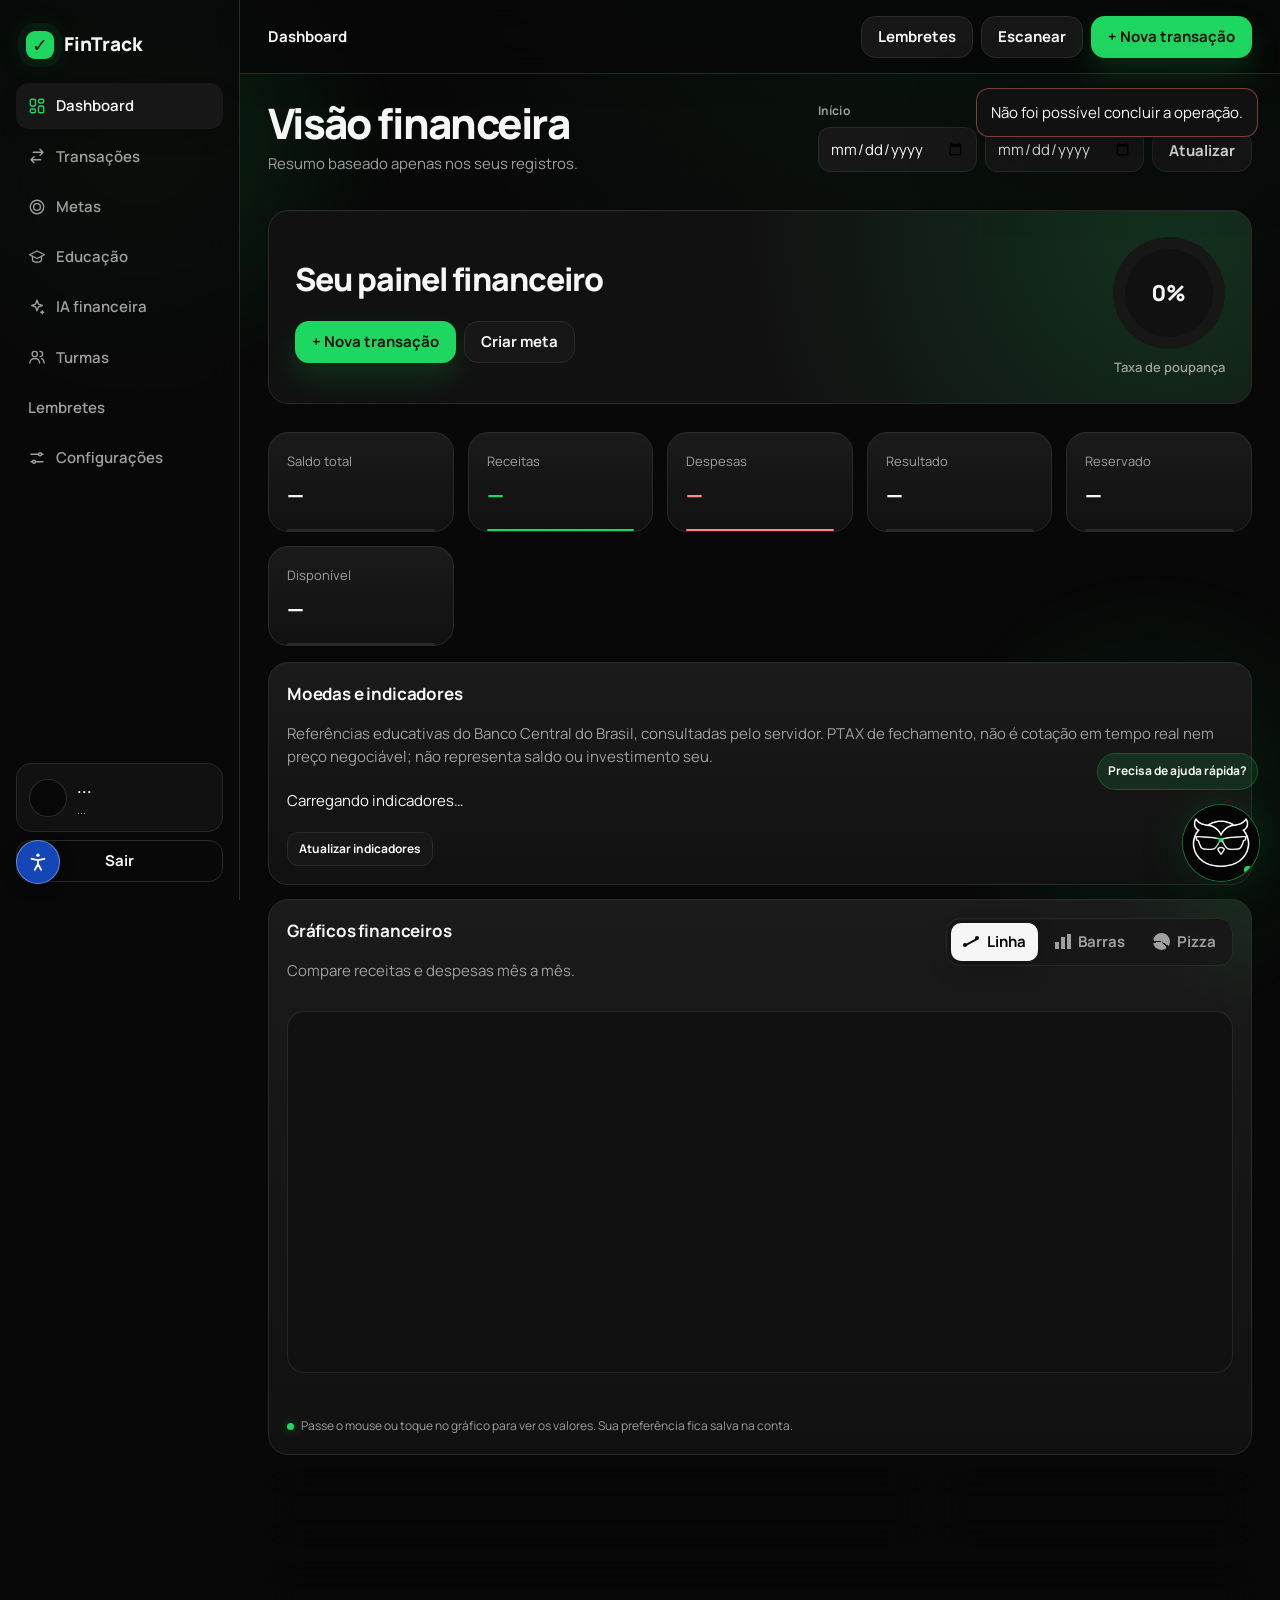
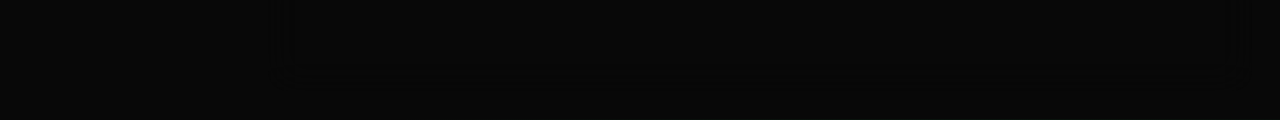
==== static/app.html @ ccce5434 "Botão de acessibilidade minimalista O botão flutuante vira um círculo azul de 44 px só com ícone; o " ====
<!doctype html><html lang="pt-BR"><head><meta charset="utf-8"><meta name="viewport" content="width=device-width,initial-scale=1,viewport-fit=cover,interactive-widget=resizes-content"><title>FinTrack</title><link rel="preconnect" href="https://fonts.googleapis.com"><link rel="preconnect" href="https://fonts.gstatic.com" crossorigin><link href="https://fonts.googleapis.com/css2?family=Manrope:wght@400;500;600;700;800&display=swap" rel="stylesheet"><link rel="stylesheet" href="app.css?v=7"><link rel="stylesheet" href="mobile-services.css?v=14"><link rel="stylesheet" href="a11y.css?v=5"><script src="a11y.js?v=3"></script></head><body>
<div class="ambient-grid" aria-hidden="true"></div>
<div class="shell">
<button class="nav-scrim" id="navScrim" aria-label="Fechar navegação" tabindex="-1"></button><aside class="side" id="appNavigation">
  <div class="brand"><span class="brandmark">✓</span>FinTrack</div>
  <nav class="nav" aria-label="Área privada">
    <button data-page="dashboard" class="active"><svg viewBox="0 0 24 24" aria-hidden="true"><rect x="3" y="3" width="7" height="9" rx="2"/><rect x="14" y="3" width="7" height="5" rx="2"/><rect x="14" y="12" width="7" height="9" rx="2"/><rect x="3" y="16" width="7" height="5" rx="2"/></svg>Dashboard</button>
    <button data-page="transactions"><svg viewBox="0 0 24 24" aria-hidden="true"><path d="M7 7h13M16 3l4 4-4 4M17 17H4M8 13l-4 4 4 4"/></svg>Transações</button>
    <button data-page="goals"><svg viewBox="0 0 24 24" aria-hidden="true"><circle cx="12" cy="12" r="9"/><circle cx="12" cy="12" r="4.5"/></svg>Metas</button>
    <button data-page="education"><svg viewBox="0 0 24 24" aria-hidden="true"><path d="M2 9l10-5 10 5-10 5Z"/><path d="M6 11v5c0 1.5 3 3 6 3s6-1.5 6-3v-5"/></svg>Educação</button>
    <button data-page="finbot"><svg viewBox="0 0 24 24" aria-hidden="true"><path d="M12 3l1.9 5.1L19 10l-5.1 1.9L12 17l-1.9-5.1L5 10l5.1-1.9Z"/><path d="M19 17v4M17 19h4"/></svg>IA financeira</button>
    <button data-page="classes"><svg viewBox="0 0 24 24" aria-hidden="true"><circle cx="9" cy="8" r="3.5"/><path d="M2.5 20c0-3.6 2.9-6 6.5-6s6.5 2.4 6.5 6M16 4.5a3.5 3.5 0 0 1 0 7M18 14.2c2.200.6 3.500 2.400 3.500 5.800"/></svg>Turmas</button>
    <button data-page="settings"><svg viewBox="0 0 24 24" aria-hidden="true"><path d="M4 7h10M18 7h2M4 17h2M10 17h10"/><circle cx="16" cy="7" r="2"/><circle cx="8" cy="17" r="2"/></svg>Configurações</button>
  </nav>
  <div class="side-bottom"><div class="userbox"><span class="av" id="sideAvatar" aria-hidden="true"></span><div><b id="sideName">...</b><small id="sideRole">...</small></div></div><button id="logout" class="btn ghost" style="width:100%">Sair</button></div>
</aside>

<div class="main">
<header class="topbar"><div><button class="mobile-nav-toggle" id="mobileNavToggle" aria-label="Abrir navegação" aria-controls="appNavigation" aria-expanded="false">☰</button><b id="topTitle">Dashboard</b></div><div class="top-actions"><button class="btn" id="scanBtn">Escanear</button><button class="btn primary" id="newTxTop">+ Nova transação</button></div></header>
<main class="content" id="workspace">

<section id="page-dashboard" class="page active">
  <div class="pagehead"><div><h1>Visão financeira</h1><p>Resumo baseado apenas nos seus registros.</p></div><div class="toolbar"><div class="field"><label for="dashStart">Início</label><input id="dashStart" type="date"></div><div class="field"><label for="dashEnd">Fim</label><input id="dashEnd" type="date"></div><button class="btn" id="dashApply">Atualizar</button></div></div>
  <div class="card hero-d" id="heroD"><div class="hd-l"><small id="hdGreet"></small><h2 id="hdTitle">Seu painel financeiro</h2><p class="muted" id="hdSub"></p><div class="hd-actions"><button class="btn primary" id="hdAdd">+ Nova transação</button><button class="btn" id="hdGoal">Criar meta</button></div></div><div class="hd-r"><div class="ring2" id="hdRing" style="--p:0"><span id="hdRingV">0%</span></div><small>Taxa de poupança</small></div></div>
  <div class="chips" id="hdChips"></div>
  <div class="grid metrics" id="metrics">
    <div class="card metric"><span>Saldo total</span><strong id="mBalance">—</strong></div>
    <div class="card metric good"><span>Receitas</span><strong id="mIncome">—</strong></div>
    <div class="card metric bad"><span>Despesas</span><strong id="mExpense">—</strong></div>
    <div class="card metric"><span>Resultado</span><strong id="mResult">—</strong></div>
    <div class="card metric"><span>Reservado</span><strong id="mReserved">—</strong></div>
    <div class="card metric"><span>Disponível</span><strong id="mAvailable">—</strong></div>
  </div>
  <div class="card finance-chart-card" style="margin-top:14px">
    <div class="finance-chart-head">
      <div>
        <h2>Gráficos financeiros</h2>
        <p class="muted" id="financeChartDescription">Compare receitas e despesas mês a mês.</p>
      </div>
      <div class="chart-picker" id="chartPicker" role="group" aria-label="Escolher tipo de gráfico">
        <button type="button" class="active" data-chart="line" aria-pressed="true"><span class="chart-icon line-icon" aria-hidden="true"></span>Linha</button>
        <button type="button" data-chart="bar" aria-pressed="false"><span class="chart-icon bar-icon" aria-hidden="true"></span>Barras</button>
        <button type="button" data-chart="pie" aria-pressed="false"><span class="chart-icon pie-icon" aria-hidden="true"></span>Pizza</button>
      </div>
    </div>
    <div class="finance-chart-body" id="financeChartBody" data-chart="line">
    <div class="finance-chart-stage" id="financeChartStage">
      <canvas id="financeChart" role="img" aria-label="Gráfico financeiro do usuário"></canvas>
      <div class="chart-tooltip" id="financeChartTooltip" aria-hidden="true"></div>
      <div class="chart-empty hidden" id="financeChartEmpty">
        <b>Seus gráficos aparecerão aqui.</b>
        <span>Adicione transações para começar a visualizar sua evolução financeira.</span>
        <button class="btn primary small" type="button" id="chartEmptyAdd">Adicionar transação</button>
      </div>
    </div>
    <div class="chart-legend" id="financeChartLegend" aria-live="polite"></div>
    </div>
    <div class="chart-hint"><span class="chart-spark" aria-hidden="true"></span> Passe o mouse ou toque no gráfico para ver os valores. Sua preferência fica salva na conta.</div>
  </div>
  <div class="grid two" style="margin-top:14px">
    <div class="card"><h2>Transações recentes</h2><div id="recentList"></div></div>
    <div class="card"><h2>Resumo das metas</h2><div id="dashGoals"></div></div>
  </div>
  <div class="card" style="margin-top:14px"><div style="display:flex;justify-content:space-between;gap:14px;align-items:center"><div><h2 style="margin-bottom:5px">Análise inteligente</h2><p class="muted">O FinBot analisa somente os agregados necessários do período informado.</p></div><button class="btn" id="analyzeSpending">Analisar meus gastos</button></div><div id="analysisBox" style="margin-top:12px"></div></div>
</section>

<section id="page-transactions" class="page">
  <div class="pagehead"><div><h1>Transações</h1><p>Busque, filtre, edite ou exclua seus próprios lançamentos.</p></div><button class="btn primary" id="newTxPage">+ Nova transação</button></div>
  <div class="card">
    <div class="toolbar">
      <div class="tabs" id="txTabs"><button class="active" data-type="">Todos</button><button data-type="receita">Receitas</button><button data-type="despesa">Despesas</button></div>
      <div class="field"><label for="txSearch">Busca</label><input id="txSearch" placeholder="Descrição ou categoria" maxlength="80"></div>
      <div class="field"><label for="txStart">Início</label><input id="txStart" type="date"></div><div class="field"><label for="txEnd">Fim</label><input id="txEnd" type="date"></div>
      <div class="field"><label for="txSort">Ordenação</label><select id="txSort"><option value="date_desc">Mais recentes</option><option value="date_asc">Mais antigas</option><option value="amount_desc">Maior valor</option><option value="amount_asc">Menor valor</option></select></div>
      <button class="btn" id="txApply">Aplicar</button><button class="btn ghost" id="txClear">Limpar filtros</button>
    </div>
    <div id="txSummary" class="notice" style="margin-bottom:12px"></div>
    <div class="tablewrap"><table class="table"><thead><tr><th>Descrição</th><th>Categoria</th><th>Data</th><th>Tipo</th><th>Valor</th><th>Ações</th></tr></thead><tbody id="txBody"></tbody></table></div>
    <div id="txEmpty" class="empty hidden"><b>Nenhum registro encontrado</b>Revise os filtros ou adicione sua primeira transação.</div>
    <div style="display:flex;justify-content:space-between;align-items:center;margin-top:12px"><span class="muted" id="txCount"></span><div><button class="btn small" id="txPrev">Anterior</button> <button class="btn small" id="txNext">Próxima</button></div></div>
  </div>
</section>

<section id="page-goals" class="page">
  <div class="pagehead"><div><h1>Metas</h1><p>Reservas reduzem o saldo disponível, não o saldo total.</p></div><button class="btn primary" id="newGoalBtn">+ Nova meta</button></div>
  <div class="card goal-explain" id="goalBalances" style="margin-bottom:14px"><div class="grid three"><div><span class="muted">Saldo total</span><strong id="gBalance">—</strong><small class="muted">Receitas menos despesas registradas até hoje.</small></div><div><span class="muted">Reservado em metas</span><strong id="gReserved">—</strong><small class="muted">Separado para metas. Não é despesa e não reduz o saldo total.</small></div><div><span class="muted">Disponível</span><strong id="gAvailable">—</strong><small class="muted">Saldo total menos o reservado. É o limite para novas reservas.</small></div></div></div>
  <div id="goalsGrid" class="grid three"></div>
  <div id="goalsEmpty" class="empty hidden"><b>Você ainda não criou metas.</b><button class="btn primary" id="firstGoalBtn" style="margin-top:12px">Criar primeira meta</button></div>
</section>

<section id="page-education" class="page">
  <div class="pagehead"><div><h1>Educação</h1><p>Curso em 4 níveis, com aulas curtas, atividades interativas e correção comentada. Seu progresso fica salvo.</p></div></div>
  <div id="eduTop"></div>
  <div id="modules" class="trail"></div>
  <div id="lessonView" class="hidden"></div>
  <p class="source-note">Conteúdo introdutório. Para informações que mudam com o tempo, consulte Banco Central do Brasil, Tesouro Direto e Portal do Investidor (CVM) antes de tomar decisões.</p>
</section>

<section id="page-finbot" class="page">
  <div class="pagehead"><div><h1>FinBot</h1><p>Converse com a IA sem expor chaves no navegador.</p></div></div>
  <div class="chat">
    <aside class="chat-side"><button class="btn primary" id="newConversation" style="width:100%;margin-bottom:12px">Nova conversa</button><input class="input" id="convSearch" placeholder="Pesquisar histórico" style="width:100%;margin-bottom:10px"><div id="conversationList"></div></aside>
    <div class="chat-main">
      <div class="chat-head"><img class="owl" src="coruja.gif" alt="FinBot"><div style="min-width:0"><div style="display:flex;align-items:center;gap:8px;flex-wrap:wrap"><b>FinBot</b><span class="ai-status" id="aiStatus"><i></i><span>Verificando IA…</span></span></div><div class="muted" style="font-size:11px">Educação financeira • não movimenta dinheiro • chave protegida no servidor</div></div></div>
      <div><div id="messages" class="messages"><div class="bubble assistant">Oi! Eu sou o FinBot. Posso explicar conceitos, ajudar a organizar ideias e analisar seus registros quando você pedir.</div></div>
      <div class="suggestions" id="suggestions"><button>O que é Tesouro Direto?</button><button>Como economizar sendo estudante?</button><button>Explique a regra 50/30/20.</button><button>O que são fundos imobiliários?</button><button>Analise meus gastos.</button></div></div>
      <div class="composer"><textarea class="input" id="chatInput" placeholder="Digite sua mensagem..."></textarea><button class="btn primary" id="sendMessage">Enviar</button></div>
    </div>
  </div>
</section>

<section id="page-classes" class="page">
  <div class="pagehead"><div><h1>Turmas</h1><p id="classesIntro">Carregando...</p></div><button id="createClassBtn" class="btn primary hidden">+ Criar turma</button></div>
  <div id="studentJoin" class="card hidden" style="margin-bottom:14px"><h2>Entrar em uma turma</h2><div class="toolbar"><div class="field"><label for="classCode">Código</label><input id="classCode" maxlength="20" placeholder="ABC123"></div><button class="btn" id="previewClass">Verificar código</button></div><div id="classPreview"></div></div>
  <div id="classesGrid" class="grid three"></div>
  <div class="card" style="margin-top:14px"><h2>Atividades atribuídas</h2><div id="assignmentsList"></div></div>
  <p class="source-note">Professores veem participação e pontuação nas atividades. Resumos financeiros só aparecem quando o aluno autoriza naquela turma; conversas com o FinBot e comprovantes nunca são compartilhados.</p>
</section>

<section id="page-settings" class="page">
  <div class="pagehead"><div><h1>Configurações</h1><p>Perfil, aparência, notificações e privacidade.</p></div></div>
  <div class="grid two">
    <div class="card"><h2>Perfil</h2><div class="profile-av"><span class="av" id="profileAvatar" aria-hidden="true"></span><div><a class="btn small" href="avatar.html?edit=1">Trocar avatar</a><div class="muted" style="font-size:12px;margin-top:6px">Use uma arte do FinTrack ou sua foto.</div></div></div><div class="field"><label for="profileName">Nome</label><input id="profileName"></div><div class="field" style="margin-top:12px"><label for="profileEmail">E-mail</label><input id="profileEmail" disabled></div><p class="muted" style="font-size:12px;margin:6px 0 0">Forma de entrar: <span id="profileAuth">—</span></p><button class="btn primary" id="saveProfile" style="margin-top:14px">Salvar perfil</button><div id="profileStatus" class="status"></div></div>
    <div class="card"><h2>Aparência e notificações</h2><div class="switchrow"><div><b>Tema claro</b><div class="muted">Aplicado imediatamente e salvo.</div></div><button class="switch" id="themeSwitch" aria-label="Alternar tema claro" aria-pressed="false"><i></i></button></div><div class="switchrow"><div><b>Dicas financeiras</b></div><button class="switch" id="tipsSwitch" aria-label="Ativar ou desativar dicas financeiras" aria-pressed="false"><i></i></button></div><div class="switchrow"><div><b>Alertas de metas</b></div><button class="switch" id="goalsSwitch" aria-label="Ativar ou desativar alertas de metas" aria-pressed="false"><i></i></button></div><div class="switchrow"><div><b>Resumo semanal por e-mail</b><div class="muted" id="weeklyNote">Depende da infraestrutura de e-mail.</div></div><button class="switch" id="weeklySwitch" aria-label="Ativar ou desativar resumo semanal por e-mail" aria-pressed="false"><i></i></button></div></div>
  </div>
  <div class="card" style="margin-top:14px"><h2>Privacidade por turma</h2><p class="muted">Desativado por padrão. Ao ativar, compartilhe apenas resumos autorizados com o professor daquela turma. Comprovantes e conversas privadas nunca entram nesse fluxo.</p><div id="privacyClasses" style="margin-top:12px"></div></div>
  <div id="deploymentNotice" class="notice hidden" style="margin-top:14px"></div>
  <div class="card mobile-account-actions" style="margin-top:14px">
    <h2>Sessão</h2><p class="muted">Encerre sua sessão neste dispositivo.</p>
    <button class="btn danger" id="logoutSettings" type="button" style="margin-top:12px">Sair da conta</button>
  </div>
</section>

</main></div></div>

<div class="modal" id="txModal"><div class="dialog"><div class="dialog-head"><h2 id="txModalTitle">Nova transação</h2><button class="close" data-close="txModal" aria-label="Fechar">×</button></div>
<form id="txForm"><input id="txId" type="hidden"><div class="formgrid">
  <div class="full"><div class="tabs" id="txTypeTabs"><button type="button" class="active" data-value="despesa">Despesa</button><button type="button" data-value="receita">Receita</button></div></div>
  <div class="field"><label for="txCategory">Categoria</label><div style="display:flex;gap:7px"><select id="txCategory" required style="flex:1;min-width:0"></select><button class="btn small" id="newCategoryBtn" type="button" aria-label="Criar categoria personalizada">+ Nova</button></div></div><div class="field"><label for="txValue">Valor</label><input id="txValue" inputmode="decimal" placeholder="0,00" required></div>
  <div class="field full"><label for="txDescription">Descrição</label><input id="txDescription" maxlength="160" required></div><div class="field"><label for="txDate">Data</label><input id="txDate" type="date" required></div>
  <div class="field full"><label for="txNote">Observação (opcional)</label><textarea id="txNote"></textarea></div>
  <label class="full" style="display:flex;gap:8px;align-items:center"><input id="txRecurring" type="checkbox"> Despesa/receita recorrente</label>
  <div id="recurrenceFields" class="full hidden"><div class="formgrid"><div class="field"><label for="recurrenceFrequency">Frequência</label><select id="recurrenceFrequency"><option value="semanal">Semanal</option><option value="mensal" selected>Mensal</option><option value="anual">Anual</option></select></div><div class="field"><label for="recurrenceStart">Data de início</label><input id="recurrenceStart" type="date"></div><div class="field"><label for="recurrenceNext">Próxima ocorrência</label><input id="recurrenceNext" type="text" disabled value="—"></div><div class="field"><label for="recurrenceEnd">Encerramento (opcional)</label><input id="recurrenceEnd" type="date"></div><div class="notice full">As ocorrências são geradas pelo backend enquanto o servidor estiver ativo. Em produção com múltiplas instâncias, use um worker/agendador dedicado.</div></div></div>
</div><div id="txFormStatus" class="status"></div><div class="form-actions"><button type="button" class="btn ghost" data-close="txModal">Cancelar</button><button id="txSubmit" class="btn primary" type="submit">Adicionar transação</button></div></form></div></div>

<div class="modal" id="goalModal"><div class="dialog"><div class="dialog-head"><h2 id="goalModalTitle">Nova meta</h2><button class="close" data-close="goalModal" aria-label="Fechar">×</button></div><form id="goalForm"><input id="goalId" type="hidden"><div class="formgrid"><div class="field full"><label for="goalTitle">Título</label><input id="goalTitle" required></div><div class="field full"><label for="goalDescription">Descrição (opcional)</label><textarea id="goalDescription"></textarea></div><div class="field"><label for="goalTarget">Valor-alvo</label><input id="goalTarget" inputmode="decimal" placeholder="0,00" required></div><div class="field"><label for="goalDeadline">Prazo</label><input id="goalDeadline" type="date" required></div></div><div id="goalStatus" class="status"></div><div class="form-actions"><button type="button" class="btn ghost" data-close="goalModal">Cancelar</button><button class="btn primary">Salvar meta</button></div></form></div></div>

<div class="modal" id="amountModal"><div class="dialog" style="width:min(440px,100%)"><div class="dialog-head"><h2 id="amountTitle">Reservar valor</h2><button class="close" data-close="amountModal" aria-label="Fechar">×</button></div><p class="muted" id="amountHint" style="margin:0 0 10px"></p><div class="field"><label for="amountValue">Valor</label><input id="amountValue" inputmode="decimal" placeholder="0,00"></div><div id="amountStatus" class="status"></div><div class="form-actions"><button class="btn ghost" data-close="amountModal">Cancelar</button><button class="btn primary" id="amountConfirm">Confirmar</button></div></div></div>

<div class="modal" id="scanModal"><div class="dialog"><div class="dialog-head"><h2>Escanear comprovante</h2><button class="close" data-close="scanModal" aria-label="Fechar">×</button></div><p class="muted">Envie uma imagem de um comprovante para identificar os dados e revisar antes de salvar.</p><div class="field" style="margin-top:14px"><label for="receiptFile">Imagem</label><input id="receiptFile" type="file" accept="image/jpeg,image/png,image/webp" capture="environment"></div><img id="receiptPreview" class="hidden" alt="Prévia do comprovante" style="max-width:100%;max-height:280px;border-radius:14px;margin-top:12px"><div class="form-actions"><button class="btn" id="receiptAnalyze">Analisar comprovante</button></div><div id="receiptStatus" class="notice" style="margin-top:12px">Nada é salvo como transação até você revisar e confirmar. O FinTrack nunca pede senhas bancárias.</div></div></div>

<div class="modal" id="classModal"><div class="dialog"><div class="dialog-head"><h2>Criar turma</h2><button class="close" data-close="classModal" aria-label="Fechar">×</button></div><div class="field"><label for="className">Nome</label><input id="className"></div><div class="field" style="margin-top:12px"><label for="classDescription">Descrição</label><textarea id="classDescription"></textarea></div><div id="classStatus" class="status"></div><div class="form-actions"><button class="btn ghost" data-close="classModal">Cancelar</button><button class="btn primary" id="classCreateConfirm">Criar turma</button></div></div></div>


<div class="mascot has-tip" id="mascot">
  <div class="mascot-tip" id="mascotTip">Precisa de ajuda rápida?</div>
  <div class="mascot-panel" id="mascotPanel" aria-live="polite">
    <div class="mascot-head">
      <div class="mascot-title">
        <img class="mascot-mini" src="coruja.gif" alt="FinBot">
        <div><b>FinBot</b><div class="muted" style="font-size:11px">guia rápido do FinTrack</div></div>
      </div>
      <button class="mascot-close" id="mascotClose" type="button" aria-label="Fechar ajuda">×</button>
    </div>
    <p class="mascot-text" id="mascotText">Oi! Eu posso te orientar pelo site.</p>
    <div class="mascot-actions" id="mascotActions"></div>
  </div>
  <button class="mascot-toggle" id="mascotToggle" type="button" aria-label="Abrir ajuda do FinBot" aria-expanded="false">
    <span class="mascot-ring" aria-hidden="true"></span>
    <img src="coruja.gif" alt="FinBot">
    <span class="mascot-badge" aria-hidden="true"></span>
  </button>
</div>

<div class="modal" id="assignModal" aria-hidden="true"><div class="dialog" style="max-width:520px">
  <div class="dialog-head"><h2>Atribuir aula</h2><button class="close" data-close="assignModal" aria-label="Fechar">×</button></div>
  <form id="assignForm"><input type="hidden" id="assignClass">
  <div class="field"><label for="assignLesson">Aula do curso</label><select id="assignLesson" required></select></div>
  <div class="field" style="margin-top:12px"><label for="assignDue">Prazo (opcional)</label><input id="assignDue" type="date"></div>
  <div class="field" style="margin-top:12px"><label for="assignInstructions">Instruções (opcional)</label><textarea id="assignInstructions" maxlength="1000"></textarea></div>
  <p class="muted" style="font-size:12px">A atividade é concluída quando o aluno atinge a nota mínima da aula. Quem já concluiu a aula aparece como concluído.</p>
  <div id="assignStatus" class="status" role="status"></div>
  <div class="form-actions"><button class="btn ghost" type="button" data-close="assignModal">Cancelar</button><button class="btn primary" type="submit" id="assignSubmit">Atribuir</button></div></form>
</div></div>

<div class="modal" id="infoModal" aria-hidden="true"><div class="dialog">
  <div class="dialog-head"><h2 id="infoTitle">Detalhes</h2><button class="close" data-close="infoModal" aria-label="Fechar">×</button></div>
  <div id="infoBody"></div>
</div></div>

<div class="modal" id="categoryModal" aria-hidden="true"><div class="dialog" style="max-width:460px">
  <div class="dialog-head"><h2>Nova categoria</h2><button class="close" data-close="categoryModal" aria-label="Fechar">×</button></div>
  <div class="field"><label for="categoryName">Nome da categoria</label><input id="categoryName" maxlength="50" placeholder="Ex.: Material escolar"></div>
  <div class="notice" id="categoryTypeNotice" style="margin-top:12px"></div>
  <div id="categoryStatus" class="status"></div>
  <div class="form-actions"><button class="btn ghost" data-close="categoryModal" type="button">Cancelar</button><button class="btn primary" id="saveCategoryBtn" type="button">Criar categoria</button></div>
</div></div>

<div class="modal" id="financialSummaryModal" aria-hidden="true">
  <div class="dialog">
    <div class="dialog-head"><div><h2>Resumo financeiro autorizado</h2><p class="muted" id="financialSummaryPeriod"></p></div><button class="close" data-close="financialSummaryModal" aria-label="Fechar">×</button></div>
    <div class="notice">Mostramos apenas valores agregados de alunos que ativaram o compartilhamento nesta turma. Comprovantes, conversas e descrições individuais não são exibidos.</div>
    <div class="tablewrap" style="margin-top:12px">
      <table class="table"><thead><tr><th>Aluno</th><th>Receitas</th><th>Despesas</th><th>Resultado</th><th>Registros</th></tr></thead><tbody id="financialSummaryBody"></tbody></table>
    </div>
    <div id="financialSummaryEmpty" class="empty hidden"><b>Nenhum aluno autorizou o compartilhamento</b>O consentimento é individual e fica desativado por padrão.</div>
  </div>
</div>

<div class="toast" id="toast"></div>
<script src="app.js?v=12"></script>
<script src="intro-video.js?v=3"></script>
<script src="services.js?v=7"></script><script src="accessibility.js?v=6"></script></body></html>
---- static/app.css ----
:root{--bg:#080808;--panel:#111;--panel2:#171717;--line:#2a2a2a;--text:#f6f6f6;--muted:#9f9f9f;--green:#1ed760;--green2:#1db954;--red:#ff7474;--yellow:#ffd166;--shadow:0 24px 70px rgba(0,0,0,.38);--ease:cubic-bezier(.16,1,.3,1)}
:root[data-theme=light]{--bg:#f5f6f3;--panel:#fff;--panel2:#eef0ec;--line:#d7d9d4;--text:#121212;--muted:#666b65;--shadow:0 20px 55px rgba(30,40,30,.09)}
*{box-sizing:border-box}html{scroll-behavior:smooth}body{margin:0;background:radial-gradient(circle at 75% -10%,rgba(30,215,96,.08),transparent 28%),var(--bg);color:var(--text);font:14px/1.5 Manrope,system-ui,sans-serif;min-height:100vh}button,input,select,textarea{font:inherit}button{cursor:pointer}.hidden{display:none!important}
a{color:inherit;text-decoration:none}.btn{border:1px solid var(--line);background:var(--panel2);color:var(--text);min-height:42px;padding:0 16px;border-radius:14px;font-weight:700;transition:.18s ease}.btn:hover{transform:translateY(-1px);border-color:#4b4b4b}.btn.primary{background:var(--green);color:#071108;border-color:transparent}.btn.danger{color:#ff9a9a}.btn.ghost{background:transparent}.btn.small{min-height:34px;padding:0 11px;border-radius:11px;font-size:12px}.btn:disabled{opacity:.5;cursor:not-allowed;transform:none}
.shell{display:grid;grid-template-columns:240px 1fr;min-height:100vh}.side{position:sticky;top:0;height:100vh;padding:22px 16px;border-right:1px solid var(--line);background:rgba(10,10,10,.76);backdrop-filter:blur(18px);z-index:10}.brand{display:flex;align-items:center;gap:10px;font-size:19px;font-weight:800;padding:8px 10px 24px}.brandmark{width:28px;height:28px;border-radius:9px;background:var(--green);display:grid;place-items:center;color:#08120a}.nav{display:grid;gap:5px}.nav button{display:flex;align-items:center;gap:10px;text-align:left;border:0;background:transparent;color:var(--muted);padding:11px 12px;border-radius:13px}.nav button.active,.nav button:hover{background:var(--panel2);color:var(--text)}.nav .dot{width:7px;height:7px;border-radius:50%;background:currentColor;opacity:.6}.side-bottom{position:absolute;left:16px;right:16px;bottom:18px}.userbox{padding:12px;border:1px solid var(--line);border-radius:15px;background:var(--panel);margin-bottom:8px}.userbox b,.userbox small{display:block}.userbox small{color:var(--muted)}
.main{min-width:0}.topbar{height:74px;display:flex;align-items:center;justify-content:space-between;padding:0 28px;border-bottom:1px solid var(--line);position:sticky;top:0;background:color-mix(in srgb,var(--bg) 82%,transparent);backdrop-filter:blur(16px);z-index:8}.top-actions{display:flex;gap:8px}.content{padding:28px;max-width:1440px;margin:auto}.page{display:none;animation:fade .28s var(--ease)}.page.active{display:block}@keyframes fade{from{opacity:0;transform:translateY(6px)}to{opacity:1;transform:none}}
.pagehead{display:flex;align-items:flex-start;justify-content:space-between;gap:18px;margin-bottom:24px}.pagehead h1{font-size:clamp(26px,4vw,42px);line-height:1;margin:0 0 8px;letter-spacing:-.04em}.pagehead p{margin:0;color:var(--muted)}
.grid{display:grid;gap:14px}.metrics{grid-template-columns:repeat(6,1fr)}.card{border:1px solid var(--line);background:linear-gradient(180deg,color-mix(in srgb,var(--panel) 96%,#fff 4%),var(--panel));border-radius:20px;padding:18px;box-shadow:0 1px 0 rgba(255,255,255,.02) inset}.metric span{display:block;color:var(--muted);font-size:12px}.metric strong{display:block;font-size:22px;margin-top:8px;letter-spacing:-.03em}.metric.good strong{color:var(--green)}.metric.bad strong{color:#ff8a8a}
.two{grid-template-columns:1.35fr .65fr}.three{grid-template-columns:repeat(3,1fr)}.card h2,.card h3{margin:0 0 14px;font-size:16px}.muted{color:var(--muted)}.empty{padding:34px 18px;text-align:center;color:var(--muted);border:1px dashed var(--line);border-radius:16px}.empty b{display:block;color:var(--text);font-size:16px;margin-bottom:5px}
.toolbar{display:flex;gap:8px;align-items:end;flex-wrap:wrap;margin-bottom:14px}.field{display:grid;gap:6px}.field label{font-size:11px;color:var(--muted);font-weight:700}.field input,.field select,.field textarea,.input{border:1px solid var(--line);background:var(--panel2);color:var(--text);border-radius:12px;min-height:42px;padding:9px 11px;outline:none}.field textarea{min-height:90px;resize:vertical}.field input:focus,.field select:focus,.field textarea:focus,.input:focus{border-color:var(--green);box-shadow:0 0 0 3px rgba(30,215,96,.08)}
.tabs{display:flex;padding:4px;background:var(--panel2);border:1px solid var(--line);border-radius:13px;gap:4px}.tabs button{border:0;background:transparent;color:var(--muted);border-radius:9px;padding:7px 11px}.tabs button.active{background:var(--text);color:var(--bg)}
.tablewrap{overflow:auto}.table{width:100%;border-collapse:collapse}.table th{font-size:11px;color:var(--muted);text-align:left;padding:11px 10px;border-bottom:1px solid var(--line)}.table td{padding:13px 10px;border-bottom:1px solid var(--line);white-space:nowrap}.value.in{color:var(--green)}.value.out{color:#ff8585}
.goal{display:grid;gap:12px}.goal-top{display:flex;justify-content:space-between;gap:12px}.progress{height:8px;border-radius:99px;background:var(--panel2);overflow:hidden}.progress i{display:block;height:100%;background:var(--green);border-radius:99px;transition:width .55s var(--ease)}.goal-actions{display:flex;gap:7px;flex-wrap:wrap}
.modules{display:grid;grid-template-columns:repeat(2,1fr);gap:14px}.module h3{font-size:20px;margin-bottom:6px}.topics{display:grid;gap:8px;margin-top:14px}.topic{border:1px solid var(--line);border-radius:14px;overflow:hidden}.topic button{width:100%;border:0;background:transparent;color:var(--text);padding:13px 14px;text-align:left;font-weight:700;display:flex;justify-content:space-between}.lesson{padding:0 14px 14px;color:var(--muted)}.lesson p{margin:0 0 12px}.source-note{font-size:11px;color:var(--muted);margin-top:14px}
.chat{display:grid;grid-template-columns:260px 1fr;min-height:620px;border:1px solid var(--line);border-radius:20px;overflow:hidden;background:var(--panel)}.chat-side{border-right:1px solid var(--line);padding:14px}.chat-side .conv{width:100%;text-align:left;border:0;background:transparent;color:var(--muted);padding:10px;border-radius:10px}.chat-side .conv:hover,.chat-side .conv.active{background:var(--panel2);color:var(--text)}.chat-main{display:grid;grid-template-rows:auto 1fr auto;min-width:0}.chat-head{padding:14px 16px;border-bottom:1px solid var(--line);display:flex;align-items:center;gap:10px}.owl{width:42px;height:42px;border-radius:50%;object-fit:cover;border:1px solid rgba(30,215,96,.5);box-shadow:0 0 24px rgba(30,215,96,.12)}.messages{padding:18px;overflow:auto;display:flex;flex-direction:column;gap:11px;max-height:520px}.bubble{max-width:min(680px,85%);padding:11px 13px;border-radius:15px;background:var(--panel2);animation:msg .25s var(--ease);white-space:pre-wrap}.bubble.user{align-self:flex-end;background:var(--green);color:#071108}.bubble.assistant{align-self:flex-start}@keyframes msg{from{opacity:0;transform:translateY(5px)}to{opacity:1;transform:none}}.suggestions{display:flex;flex-wrap:wrap;gap:7px;padding:0 18px 10px}.suggestions button{border:1px solid var(--line);background:transparent;color:var(--muted);border-radius:999px;padding:7px 10px;font-size:11px}.composer{display:grid;grid-template-columns:1fr auto;gap:8px;padding:12px;border-top:1px solid var(--line)}.composer textarea{min-height:46px;max-height:130px}
.classcard{display:grid;gap:10px}.classcode{font:700 20px ui-monospace,monospace;letter-spacing:.08em}
.switchrow{display:flex;align-items:center;justify-content:space-between;gap:20px;padding:14px 0;border-bottom:1px solid var(--line)}.switchrow:last-child{border:0}.switch{width:44px;height:24px;border:0;border-radius:99px;background:#444;padding:3px;transition:.2s}.switch i{display:block;width:18px;height:18px;border-radius:50%;background:#fff;transition:.2s}.switch.on{background:var(--green)}.switch.on i{transform:translateX(20px)}
.modal{position:fixed;inset:0;background:rgba(0,0,0,.68);backdrop-filter:blur(8px);z-index:50;display:grid;place-items:center;padding:18px;opacity:0;visibility:hidden;transition:.2s}.modal.open{opacity:1;visibility:visible}.dialog{width:min(620px,100%);max-height:90vh;overflow:auto;border:1px solid var(--line);border-radius:22px;background:var(--panel);padding:20px;box-shadow:var(--shadow);transform:translateY(12px) scale(.98);transition:.25s var(--ease)}.modal.open .dialog{transform:none}.dialog-head{display:flex;justify-content:space-between;align-items:center;margin-bottom:18px}.dialog-head h2{margin:0}.close{width:36px;height:36px;border:1px solid var(--line);border-radius:50%;background:var(--panel2);color:var(--text)}.formgrid{display:grid;grid-template-columns:1fr 1fr;gap:12px}.full{grid-column:1/-1}.form-actions{display:flex;justify-content:flex-end;gap:8px;margin-top:16px}.notice{padding:11px 12px;border:1px solid var(--line);border-radius:12px;background:var(--panel2);color:var(--muted);font-size:12px}.notice.error{border-color:rgba(255,116,116,.45);color:#ff9a9a}.notice.success{border-color:rgba(30,215,96,.45);color:var(--green)}.toast{position:fixed;right:22px;top:88px;z-index:80;min-width:260px;max-width:380px;padding:12px 14px;border:1px solid var(--line);border-radius:13px;background:var(--panel);box-shadow:var(--shadow);transform:translateX(120%);transition:.25s var(--ease)}.toast.show{transform:none}.skeleton{height:18px;background:linear-gradient(90deg,var(--panel2),#252525,var(--panel2));background-size:200% 100%;animation:sk 1.2s infinite;border-radius:7px}@keyframes sk{to{background-position:-200% 0}}
.authpage{min-height:100vh;display:grid;place-items:center;padding:22px}.authbox{width:min(900px,100%);display:grid;grid-template-columns:.85fr 1.15fr;border:1px solid var(--line);border-radius:28px;overflow:hidden;background:var(--panel);box-shadow:var(--shadow)}.authart{padding:36px;min-height:560px;display:flex;flex-direction:column;justify-content:space-between;background:radial-gradient(circle at 35% 80%,rgba(30,215,96,.18),transparent 40%),#090909}.authart .owlbig{width:130px;height:130px;border-radius:50%;object-fit:cover;border:1px solid rgba(30,215,96,.4)}.authform{padding:42px}.authform h1{font-size:36px;letter-spacing:-.04em;margin:0 0 8px}.authform>p{color:var(--muted);margin:0 0 24px}.authlinks{display:flex;justify-content:space-between;gap:12px;font-size:12px;margin:12px 0}.authlinks button,.authlinks a{color:var(--green);background:none;border:0;padding:0}.status{min-height:20px;color:#ff8a8a;font-size:12px;margin-top:9px}
@media(max-width:1100px){.metrics{grid-template-columns:repeat(3,1fr)}.two{grid-template-columns:1fr}.three{grid-template-columns:1fr 1fr}}
@media(max-width:820px){.shell{grid-template-columns:1fr}.side{position:fixed;left:0;right:0;bottom:0;top:auto;height:70px;padding:8px 10px;border-right:0;border-top:1px solid var(--line);display:flex;background:var(--bg);z-index:20}.brand,.side-bottom{display:none}.nav{display:grid;grid-template-columns:repeat(7,1fr);width:100%;gap:3px}.nav button{justify-content:center;padding:8px 4px;font-size:10px;flex-direction:column;gap:2px}.topbar{padding:0 16px}.content{padding:20px 14px 92px}.metrics{grid-template-columns:1fr 1fr}.modules{grid-template-columns:1fr}.chat{grid-template-columns:1fr}.chat-side{display:none}.formgrid{grid-template-columns:1fr}.full{grid-column:auto}.authbox{grid-template-columns:1fr}.authart{display:none}.authform{padding:30px 22px}.table thead{display:none}.table,.table tbody,.table tr,.table td{display:block;width:100%}.table tr{border:1px solid var(--line);border-radius:14px;padding:10px;margin-bottom:9px}.table td{border:0;padding:5px 3px;white-space:normal}.table td:before{content:attr(data-label);display:block;font-size:10px;color:var(--muted)}}
@media(prefers-reduced-motion:reduce){*,*:before,*:after{animation:none!important;transition:none!important;scroll-behavior:auto!important}}


/* ===== Ambiente visual aprimorado ===== */
body{position:relative;overflow-x:hidden}
body::before,body::after{content:"";position:fixed;inset:auto;pointer-events:none;z-index:0;filter:blur(10px);opacity:.85}
body::before{
  width:42vw;height:42vw;min-width:320px;min-height:320px;left:-10vw;top:-10vw;border-radius:50%;
  background:radial-gradient(circle,rgba(30,215,96,.16),rgba(30,215,96,0) 68%);
  animation:orbFloatA 18s ease-in-out infinite;
}
body::after{
  width:36vw;height:36vw;min-width:260px;min-height:260px;right:-8vw;bottom:-10vw;border-radius:50%;
  background:radial-gradient(circle,rgba(30,215,96,.11),rgba(30,215,96,0) 72%);
  animation:orbFloatB 22s ease-in-out infinite;
}
.shell,.authpage,.content,.topbar,.side{position:relative;z-index:1}
body .ambient-grid{
  position:fixed;inset:0;z-index:0;pointer-events:none;opacity:.22;
  background-image:
    linear-gradient(rgba(255,255,255,.04) 1px,transparent 1px),
    linear-gradient(90deg,rgba(255,255,255,.04) 1px,transparent 1px);
  background-size:34px 34px;
  mask-image:radial-gradient(circle at center,black 35%,transparent 92%);
}
.topbar{box-shadow:0 8px 30px rgba(0,0,0,.08)}
.card,.chat,.authbox,.dialog,.side{backdrop-filter:blur(18px)}
.card{transition:transform .24s var(--ease),border-color .24s ease,box-shadow .24s ease}
.card:hover{transform:translateY(-2px);border-color:color-mix(in srgb,var(--green) 34%,var(--line));box-shadow:0 18px 38px rgba(0,0,0,.12)}
.pagehead h1{background:linear-gradient(90deg,var(--text),color-mix(in srgb,var(--green) 65%,white 35%));-webkit-background-clip:text;background-clip:text;color:transparent}
.brandmark{box-shadow:0 0 0 8px rgba(30,215,96,.06),0 0 36px rgba(30,215,96,.14)}
.nav button.active{box-shadow:0 10px 20px rgba(0,0,0,.12)}
.btn.primary{box-shadow:0 14px 30px rgba(30,215,96,.16)}
.empty,.notice{animation:fade .28s var(--ease)}
.chat .bubble{animation:bubbleIn .25s var(--ease)}
.messages{scroll-behavior:smooth}

/* ===== Mascote global ===== */
.mascot[hidden]{display:none}
.mascot{
  position:fixed;right:20px;bottom:18px;z-index:45;display:flex;align-items:flex-end;gap:12px;
}
.mascot-panel{
  width:min(310px,calc(100vw - 110px));max-width:310px;
  border:1px solid color-mix(in srgb,var(--green) 45%,var(--line));
  background:color-mix(in srgb,var(--panel) 92%,transparent);
  border-radius:22px 22px 8px 22px;padding:14px 14px 12px;
  box-shadow:0 18px 55px rgba(0,0,0,.28),0 0 35px rgba(30,215,96,.09);
  backdrop-filter:blur(18px);
  transform-origin:bottom right;opacity:0;transform:translateY(10px) scale(.96);pointer-events:none;
  transition:opacity .24s var(--ease),transform .24s var(--ease);
}
.mascot.open .mascot-panel{opacity:1;transform:none;pointer-events:auto}
.mascot-panel::after{
  content:"";position:absolute;right:18px;bottom:-7px;width:12px;height:12px;
  background:color-mix(in srgb,var(--panel) 95%,transparent);
  border-right:1px solid color-mix(in srgb,var(--green) 45%,var(--line));
  border-bottom:1px solid color-mix(in srgb,var(--green) 45%,var(--line));
  transform:rotate(45deg);
}
.mascot-head{display:flex;align-items:center;justify-content:space-between;gap:10px;margin-bottom:8px}
.mascot-title{display:flex;align-items:center;gap:8px}
.mascot-title b{font-size:13px}
.mascot-mini{
  width:26px;height:26px;border-radius:50%;border:1px solid rgba(30,215,96,.45);
  padding:2px;background:rgba(0,0,0,.18)
}
.mascot-close{
  width:28px;height:28px;border:0;border-radius:50%;background:transparent;color:var(--muted);font-size:18px
}
.mascot-text{font-size:13px;line-height:1.45;color:var(--text);margin:0 0 11px}
.mascot-actions{display:flex;flex-wrap:wrap;gap:8px}
.mascot-actions button{
  min-height:34px;padding:0 12px;border-radius:999px;border:1px solid var(--line);
  background:var(--panel2);color:var(--text);font-size:12px;font-weight:700;
  transition:transform .18s ease,border-color .18s ease
}
.mascot-actions button:hover{transform:translateY(-1px);border-color:var(--green)}
.mascot-toggle{
  position:relative;width:78px;height:78px;border-radius:50%;
  border:1px solid rgba(30,215,96,.52);padding:0;background:#090909;overflow:hidden;
  box-shadow:0 14px 42px rgba(0,0,0,.26),0 0 45px rgba(30,215,96,.16)
}
.mascot-toggle img{width:100%;height:100%;object-fit:cover}
.mascot-ring,.mascot-ring::before{
  content:"";position:absolute;inset:-5px;border-radius:50%;border:1px solid rgba(30,215,96,.28);
  animation:pulseRing 2.8s ease-out infinite
}
.mascot-ring::before{inset:-11px;animation-delay:1.2s}
.mascot-badge{
  position:absolute;right:4px;bottom:4px;width:14px;height:14px;border-radius:50%;
  background:var(--green);border:3px solid #090909
}
.mascot-tip{
  position:absolute;right:2px;bottom:92px;padding:8px 10px;border-radius:999px;
  background:rgba(30,215,96,.12);border:1px solid rgba(30,215,96,.26);color:var(--text);
  font-size:12px;font-weight:700;opacity:0;transform:translateY(6px);transition:.24s var(--ease);pointer-events:none;
}
.mascot.has-tip .mascot-tip{opacity:1;transform:none}
.mascot-tip.hide{opacity:0}
@keyframes orbFloatA{0%,100%{transform:translate(0,0)}50%{transform:translate(40px,28px)}}
@keyframes orbFloatB{0%,100%{transform:translate(0,0)}50%{transform:translate(-30px,-36px)}}
@keyframes pulseRing{0%{opacity:.65;transform:scale(.96)}100%{opacity:0;transform:scale(1.22)}}
@keyframes bubbleIn{from{opacity:0;transform:translateY(6px)}to{opacity:1;transform:none}}

@media(max-width:820px){
  .mascot{right:12px;bottom:82px}
  .mascot-toggle{width:66px;height:66px}
  .mascot-tip{bottom:80px;font-size:11px}
  .mascot-panel{width:min(270px,calc(100vw - 92px))}
}
@media(max-width:560px){
  .mascot{right:10px;bottom:88px}
  .mascot-toggle{width:60px;height:60px}
  .mascot-actions button{font-size:11px;padding:0 10px}
}
@media(prefers-reduced-motion:reduce){
  body::before,body::after,.mascot-ring,.mascot-ring::before{animation:none!important}
}


/* ===== GradientWaves — fundo do Login/Cadastro ===== */
.auth-gradient-page{
  background:#020805;
  overflow-x:hidden;
}
.auth-gradient-page::before,
.auth-gradient-page::after{
  display:none;
}
.auth-gradient-page .ambient-grid{
  z-index:0;
  opacity:.12;
  mix-blend-mode:soft-light;
}
.gradient-waves-bg{
  position:fixed;
  inset:0;
  width:100vw;
  height:100vh;
  z-index:-3;
  display:block;
  pointer-events:none;
  background:
    radial-gradient(circle at 50% 18%,rgba(16,185,129,.08),transparent 34%),
    linear-gradient(180deg,#011d12 0%,#024828 42%,#03140d 100%);
}
.gradient-waves-vignette{
  position:fixed;
  inset:0;
  z-index:-2;
  pointer-events:none;
  background:
    linear-gradient(90deg,rgba(0,0,0,.48),rgba(0,0,0,.10) 42%,rgba(0,0,0,.30)),
    linear-gradient(180deg,rgba(0,0,0,.10),rgba(0,0,0,.26) 70%,rgba(0,0,0,.58));
}
.gradient-waves-grain{
  position:fixed;
  inset:0;
  z-index:-1;
  pointer-events:none;
  opacity:.05;
  background-image:
    repeating-radial-gradient(circle at 0 0,rgba(255,255,255,.42) 0 1px,transparent 1px 3px);
  background-size:7px 7px;
  mix-blend-mode:soft-light;
}
.auth-gradient-page .authpage{
  position:relative;
  z-index:2;
}
.auth-gradient-page .authbox{
  background:rgba(9,14,11,.72);
  border-color:rgba(255,255,255,.13);
  box-shadow:0 34px 120px rgba(0,0,0,.52),0 0 80px rgba(16,185,129,.07);
  backdrop-filter:blur(24px) saturate(115%);
}
.auth-gradient-page .authart{
  position:relative;
  overflow:hidden;
  background:
    radial-gradient(circle at 24% 80%,rgba(16,185,129,.21),transparent 38%),
    linear-gradient(145deg,rgba(2,72,40,.56),rgba(3,13,9,.83));
}
.auth-gradient-page .authart::before{
  content:"";
  position:absolute;
  inset:0;
  pointer-events:none;
  background:linear-gradient(135deg,rgba(255,255,255,.045),transparent 36%);
}
.auth-gradient-page .authart>*{
  position:relative;
  z-index:1;
}
.auth-gradient-page .authform{
  background:rgba(10,12,11,.42);
}
.auth-gradient-page .field input,
.auth-gradient-page .field select{
  background:rgba(10,15,12,.72);
  border-color:rgba(255,255,255,.14);
}
.auth-gradient-page .field input:focus,
.auth-gradient-page .field select:focus{
  border-color:#10B981;
  box-shadow:0 0 0 3px rgba(16,185,129,.13),0 10px 32px rgba(0,0,0,.12);
}
.auth-gradient-page .tabs{
  background:rgba(4,16,10,.62);
  border-color:rgba(255,255,255,.13);
}
.auth-gradient-page .btn.primary{
  background:#10B981;
  box-shadow:0 14px 34px rgba(16,185,129,.18);
}
.auth-gradient-page .owlbig{
  box-shadow:0 0 0 8px rgba(16,185,129,.04),0 0 54px rgba(16,185,129,.18);
}
@media(max-width:760px){
  .auth-gradient-page .authbox{
    background:rgba(8,12,10,.80);
  }
  .auth-gradient-page .authform{
    background:rgba(7,10,8,.60);
  }
}
@media(prefers-reduced-motion:reduce){
  .gradient-waves-bg{filter:none}
}


/* ===== Gráficos interativos do Dashboard ===== */
.finance-chart-card{overflow:hidden;position:relative}
.finance-chart-card::before{
  content:"";position:absolute;width:310px;height:310px;right:-170px;top:-190px;border-radius:50%;
  background:radial-gradient(circle,rgba(30,215,96,.13),transparent 68%);pointer-events:none
}
.finance-chart-head{position:relative;display:flex;justify-content:space-between;align-items:flex-start;gap:18px;margin-bottom:14px}
.finance-chart-head h2{margin-bottom:5px}
.chart-picker{
  display:flex;gap:4px;padding:4px;border:1px solid var(--line);border-radius:14px;
  background:color-mix(in srgb,var(--panel2) 86%,transparent)
}
.chart-picker button{
  display:flex;align-items:center;gap:7px;min-height:38px;padding:0 12px;border:0;border-radius:10px;
  background:transparent;color:var(--muted);font-weight:700;transition:background .2s,color .2s,transform .2s
}
.chart-picker button:hover{color:var(--text);transform:translateY(-1px)}
.chart-picker button.active{background:var(--text);color:var(--bg);box-shadow:0 8px 24px rgba(0,0,0,.16)}
.chart-icon{width:17px;height:17px;display:inline-block;position:relative;flex:0 0 auto}
.line-icon::before{content:"";position:absolute;left:1px;right:1px;top:8px;height:2px;background:currentColor;transform:rotate(-28deg);border-radius:4px}
.line-icon::after{content:"";position:absolute;width:4px;height:4px;border-radius:50%;background:currentColor;right:1px;top:3px;box-shadow:-12px 7px 0 currentColor}
.bar-icon{background:linear-gradient(to top,currentColor 0 100%) 1px 9px/4px 7px no-repeat,linear-gradient(to top,currentColor 0 100%) 7px 4px/4px 12px no-repeat,linear-gradient(to top,currentColor 0 100%) 13px 1px/4px 15px no-repeat}
.pie-icon{border-radius:50%;background:conic-gradient(currentColor 0 34%,transparent 34% 39%,currentColor 39% 72%,transparent 72% 77%,currentColor 77%)}
.finance-chart-stage{position:relative;min-height:330px;border:1px solid color-mix(in srgb,var(--line) 88%,transparent);border-radius:17px;background:linear-gradient(180deg,color-mix(in srgb,var(--panel2) 42%,transparent),transparent);overflow:hidden}
.finance-chart-stage canvas{display:block;width:100%;height:330px;touch-action:manipulation}
.chart-tooltip{
  position:absolute;z-index:4;pointer-events:none;min-width:142px;padding:9px 11px;border:1px solid color-mix(in srgb,var(--green) 32%,var(--line));
  border-radius:11px;background:color-mix(in srgb,var(--panel) 93%,transparent);box-shadow:0 12px 35px rgba(0,0,0,.24);
  color:var(--text);font-size:11px;line-height:1.5;backdrop-filter:blur(12px);opacity:0;transform:translateY(5px);transition:opacity .13s,transform .13s
}
.chart-tooltip.show{opacity:1;transform:none}
.chart-tooltip b{display:block;font-size:12px;margin-bottom:2px}
.chart-empty{position:absolute;inset:0;display:flex;flex-direction:column;align-items:center;justify-content:center;text-align:center;padding:28px;color:var(--muted)}
.chart-empty b{color:var(--text);font-size:17px;margin-bottom:5px}.chart-empty span{max-width:410px;margin-bottom:14px}
.chart-legend{display:flex;flex-wrap:wrap;gap:9px 16px;align-items:center;min-height:32px;padding-top:12px}
.chart-legend-item{display:flex;align-items:center;gap:7px;color:var(--muted);font-size:11px}
.chart-legend-item b{color:var(--text);font-size:11px}
.chart-legend-dot{width:8px;height:8px;border-radius:50%;background:var(--legend-color)}
.chart-hint{display:flex;align-items:center;gap:7px;color:var(--muted);font-size:10px;margin-top:3px}
.chart-spark{width:7px;height:7px;border-radius:50%;background:var(--green);box-shadow:0 0 12px rgba(30,215,96,.45);animation:chartSpark 2.2s ease-in-out infinite}
@keyframes chartSpark{50%{opacity:.42;transform:scale(.72)}}
@media(max-width:760px){
  .finance-chart-head{flex-direction:column}
  .chart-picker{width:100%}.chart-picker button{flex:1;justify-content:center;padding:0 8px}
  .finance-chart-stage,.finance-chart-stage canvas{height:290px;min-height:290px}
}
@media(max-width:420px){.chart-picker button{font-size:11px}.chart-icon{display:none}}
@media(prefers-reduced-motion:reduce){.chart-spark{animation:none}}

/* Line-chart layout: readable axes and a side legend on wide screens. */
.finance-chart-body{min-width:0}
.finance-chart-body[data-chart="line"].has-chart-data{display:grid;grid-template-columns:minmax(0,1fr) 180px;gap:22px;align-items:center}
.finance-chart-body[data-chart="line"] .finance-chart-stage{min-height:360px;background:var(--panel)}
.finance-chart-body[data-chart="line"] canvas{height:360px}
.finance-chart-body[data-chart="line"] .chart-legend{flex-direction:column;align-items:flex-start;gap:26px;padding-top:0;min-width:0}
.finance-chart-body[data-chart="line"] .chart-legend-item{display:grid;grid-template-columns:36px minmax(0,1fr);gap:5px 10px;font-size:15px;color:var(--text);min-width:0}
.finance-chart-body[data-chart="line"] .chart-legend-item b{grid-column:2;font-size:13px;color:var(--muted);overflow-wrap:anywhere}
.finance-chart-body[data-chart="line"] .chart-legend-dot{width:36px;height:5px;border-radius:99px;align-self:center}
.finance-chart-body[data-chart="line"]~.chart-hint{margin-top:12px}
@media(max-width:1100px){
  .finance-chart-body[data-chart="line"].has-chart-data{grid-template-columns:minmax(0,1fr);gap:14px}
  .finance-chart-body[data-chart="line"] .chart-legend{flex-direction:row;flex-wrap:wrap;gap:14px 26px}
}
@media(max-width:760px){
  .finance-chart-body[data-chart="line"] .finance-chart-stage{height:320px;min-height:320px}
  .finance-chart-body[data-chart="line"] canvas{height:320px}
  .finance-chart-body[data-chart="line"] .chart-legend-item{font-size:13px;grid-template-columns:28px minmax(0,1fr);gap:4px 8px}
  .finance-chart-body[data-chart="line"] .chart-legend-dot{width:28px}
}
@media(max-width:820px){
  .shell{grid-template-columns:minmax(0,1fr)}
  .side{position:fixed}
  .nav button{min-width:0;overflow-wrap:anywhere}
}

/* ===== Curso: trilha por níveis e player de aula ===== */
.trail{display:grid;grid-template-columns:repeat(2,1fr);gap:14px;margin-top:14px}
.edu-hero{display:grid;grid-template-columns:1.2fr 1fr;gap:20px;align-items:center;background:radial-gradient(circle at 90% 0,rgba(30,215,96,.14),transparent 45%),var(--panel)}
.edu-hero h2{margin:4px 0;font-size:24px;letter-spacing:-.03em}.edu-hero-r{display:grid;gap:8px}
.badge{display:inline-block;padding:4px 10px;border-radius:99px;border:1px solid rgba(30,215,96,.45);color:var(--green);font-size:11px;font-weight:800}
.chip{display:inline-block;padding:4px 10px;border-radius:99px;background:var(--panel2);color:var(--muted);font-size:11px;font-weight:700;margin-bottom:10px}
.level-head{display:flex;justify-content:space-between;align-items:center;margin-bottom:8px}
.steps{list-style:none;margin:0;padding:0;display:grid;gap:8px}
.step{width:100%;display:flex;align-items:center;gap:12px;text-align:left;border:1px solid var(--line);background:var(--panel2);color:var(--text);border-radius:14px;padding:11px 12px;transition:.18s var(--ease)}
.step:hover{border-color:var(--green);transform:translateY(-1px)}.step.locked{opacity:.6}.step.done{border-color:rgba(30,215,96,.4)}
.num{width:30px;height:30px;border-radius:50%;display:grid;place-items:center;background:var(--panel);border:1px solid var(--line);font-size:13px;font-weight:800;flex:none}
.step.done .num{background:var(--green);color:#071108;border-color:transparent}
.st-t{display:grid;flex:1;min-width:0}.st-t small,.st-n{color:var(--muted);font-size:11px}
.lv{max-width:820px;margin:14px auto 0;padding:22px}.lv-top{display:flex;justify-content:space-between;align-items:center;gap:8px;flex-wrap:wrap}
.dots{list-style:none;display:flex;gap:6px;margin:16px 0 22px;padding:0}.dots li{flex:1;height:5px;border-radius:9px;background:var(--panel2);transition:background .3s}
.dots li.past{background:rgba(30,215,96,.55)}.dots li.now{background:var(--green)}
.sr{position:absolute;width:1px;height:1px;overflow:hidden;clip:rect(0 0 0 0)}
.stepbody{animation:stepin .35s var(--ease)}@keyframes stepin{from{opacity:0;transform:translateX(14px)}to{opacity:1;transform:none}}
.stepbody h2{font-size:26px;letter-spacing:-.03em;margin:0 0 8px;outline:none}.lead2{font-size:17px;color:var(--text);margin:0 0 12px}
.example{border:1px solid var(--line);border-left:3px solid var(--green);background:var(--panel2);border-radius:12px;padding:12px 14px;margin:14px 0}.example p{margin:4px 0 0}
fieldset{border:0;margin:0;padding:0;min-width:0}legend{font-size:20px;font-weight:700;letter-spacing:-.02em;margin-bottom:14px;padding:0;outline:none}
.opts{display:grid;gap:8px}.opt{display:flex;gap:11px;align-items:center;border:1px solid var(--line);background:var(--panel2);border-radius:14px;padding:13px 14px;cursor:pointer;transition:.15s}
.opt:hover{border-color:#4b4b4b}.opt:has(input:checked){border-color:var(--green);background:rgba(30,215,96,.08)}.opt:has(input:focus-visible){outline:2px solid var(--green);outline-offset:2px}
.opt input{accent-color:var(--green);width:18px;height:18px;flex:none}
.classify{display:grid;gap:8px}.crow{display:flex;justify-content:space-between;align-items:center;gap:10px;flex-wrap:wrap;border:1px solid var(--line);background:var(--panel2);border-radius:14px;padding:10px 12px}
.seg{display:flex;gap:6px;flex-wrap:wrap}.seg button{border:1px solid var(--line);background:transparent;color:var(--muted);border-radius:99px;padding:8px 13px;font-size:12px;font-weight:700;min-height:38px;transition:.15s}
.seg button.on{background:var(--green);color:#071108;border-color:transparent}
.calc{display:flex;align-items:center;gap:8px;max-width:260px}.calc span{color:var(--muted);font-weight:700}.calc input{flex:1;font-size:18px}
.bud{display:grid;grid-template-columns:110px 1fr 46px;gap:10px;align-items:center;margin:10px 0}.bud input{accent-color:var(--green);width:100%}.bud output{text-align:right;font-weight:800}
.bud-sum{font-size:13px;color:#ffd166;margin:8px 0 0}.bud-sum.ok{color:var(--green)}
.fb{border:1px solid var(--line);border-radius:14px;padding:12px 14px;margin-top:14px;animation:stepin .3s var(--ease)}.fb p{margin:6px 0 0}
.fb.ok{border-color:rgba(30,215,96,.55);background:rgba(30,215,96,.07)}.fb.bad{border-color:rgba(255,116,116,.5);background:rgba(255,116,116,.06)}.fb.part{border-color:rgba(255,209,102,.5);background:rgba(255,209,102,.06)}
.fb .right{color:var(--text)}
.act-btns{display:flex;gap:8px;flex-wrap:wrap;margin-top:18px}
.res-top{display:flex;gap:18px;align-items:center;flex-wrap:wrap}.res-top h2{margin:0 0 4px}
.ring{--p:0;width:96px;height:96px;border-radius:50%;background:conic-gradient(var(--green) calc(var(--p)*1%),var(--panel2) 0);display:grid;place-items:center;flex:none}
.ring span{width:76px;height:76px;border-radius:50%;background:var(--panel);display:grid;place-items:center;font-weight:800;font-size:20px}
.ring.pop{animation:pop .6s var(--ease)}@keyframes pop{0%{transform:scale(.8)}60%{transform:scale(1.08);box-shadow:0 0 40px rgba(30,215,96,.35)}100%{transform:none}}
.review,.sum{margin:0;padding:0;list-style:none;display:grid;gap:8px}.review li{border:1px solid var(--line);border-radius:12px;padding:10px 12px}.review li.ok{border-color:rgba(30,215,96,.35)}.review li.bad{border-color:rgba(255,116,116,.4)}.review p{margin:4px 0 0;color:var(--muted);font-size:13px}
.sum li{padding-left:18px;position:relative}.sum li::before{content:"";position:absolute;left:0;top:.6em;width:7px;height:7px;border-radius:50%;background:var(--green)}
@media(max-width:820px){.trail{grid-template-columns:1fr}.edu-hero{grid-template-columns:1fr}.lv{padding:16px}.stepbody h2{font-size:22px}.bud{grid-template-columns:90px 1fr 44px}.step .st-n{display:none}}

/* ===== Avatar ===== */
.av{--s:44px;width:var(--s);height:var(--s);border-radius:50%;overflow:hidden;background:var(--bg,#1DB954);display:inline-grid;flex:none;border:1px solid rgba(255,255,255,.14);vertical-align:middle}
.av img{width:100%;height:100%;object-fit:cover;display:block}.av.preset img{mix-blend-mode:screen}
.userbox{display:flex;align-items:center;gap:10px}.userbox .av{--s:38px}.userbox>div{min-width:0}.userbox b{overflow:hidden;text-overflow:ellipsis;white-space:nowrap}
.profile-av{display:flex;align-items:center;gap:16px;margin-bottom:16px}.profile-av .av{--s:72px}


/* ===== Status da IA integrada ===== */
.ai-status{display:inline-flex;align-items:center;gap:6px;min-height:24px;padding:0 9px;border:1px solid var(--line);border-radius:999px;background:var(--panel2);color:var(--muted);font-size:10px;font-weight:700;white-space:nowrap}
.ai-status i{width:7px;height:7px;border-radius:50%;background:#777;box-shadow:0 0 0 3px rgba(255,255,255,.03)}
.ai-status.ready{border-color:rgba(30,215,96,.32);color:var(--green);background:rgba(30,215,96,.06)}
.ai-status.ready i{background:var(--green);box-shadow:0 0 12px rgba(30,215,96,.42)}
.ai-status.offline{border-color:rgba(255,133,133,.28);color:#ff9a9a;background:rgba(255,133,133,.05)}
.ai-status.offline i{background:#ff8585}

/* ===== Melhorias de acessibilidade e operação ===== */
.mobile-account-actions{display:none}
#deploymentNotice b{color:var(--text)}
#financialSummaryModal .dialog{max-width:820px}
#financialSummaryModal .notice{font-size:12px}
@media(max-width:820px){
  .mobile-account-actions{display:block}
}

/* ===== Revisão visual: tipografia, ícones e dashboard ===== */
body{font-size:15px;line-height:1.55;-webkit-font-smoothing:antialiased;text-rendering:optimizeLegibility;font-variant-numeric:tabular-nums}
.pagehead h1{background:none;color:var(--text);-webkit-text-fill-color:currentColor;font-weight:800;text-wrap:balance}
.card h2,.card h3{font-size:17px;font-weight:700;letter-spacing:-.01em}
.field label,.table th{font-size:12px;letter-spacing:.01em}.chart-legend-item,.chart-legend-item b,.chip{font-size:12px}.chart-hint{font-size:12px}.ai-status{font-size:11px}.suggestions button{font-size:12px}.metric span{font-size:13px}
.nav button{font-weight:600}.nav svg{width:18px;height:18px;fill:none;stroke:currentColor;stroke-width:1.8;stroke-linecap:round;stroke-linejoin:round;flex:none}.nav button.active svg{color:var(--green)}
@media(max-width:820px){.nav svg{width:20px;height:20px}.nav button{font-size:11px}}
.metrics{grid-template-columns:repeat(auto-fit,minmax(165px,1fr))}
.metric strong{font-size:clamp(19px,1.7vw,25px);font-weight:800}
.metric{position:relative;overflow:hidden;animation:rise .6s var(--ease) both;animation-delay:calc(var(--i,0)*70ms)}
.metric::after{content:"";position:absolute;left:18px;right:18px;bottom:0;height:2px;border-radius:2px;background:var(--line)}
.metric.good::after{background:var(--green)}.metric.bad::after{background:#ff8585}
@keyframes rise{from{opacity:0;transform:translateY(14px)}}
.hero-d{display:grid;grid-template-columns:1fr auto;gap:24px;align-items:center;margin-bottom:14px;padding:26px;background:radial-gradient(circle at 92% 10%,rgba(30,215,96,.16),transparent 46%),var(--panel)}
.hero-d small{color:var(--green);font-weight:700;font-size:13px}.hero-d h2{font-size:clamp(22px,3vw,32px);letter-spacing:-.03em;margin:4px 0 6px;font-weight:800}
.hd-actions{display:flex;gap:8px;flex-wrap:wrap;margin-top:16px}.hd-r{display:grid;justify-items:center;gap:8px}.hd-r small{color:var(--muted);font-weight:600}
.ring2{--p:0;width:112px;height:112px;border-radius:50%;background:conic-gradient(var(--green) calc(var(--p)*1%),var(--panel2) 0);display:grid;place-items:center;transition:background .8s var(--ease)}
.ring2 span{width:88px;height:88px;border-radius:50%;background:var(--panel);display:grid;place-items:center;font-size:22px;font-weight:800}
.chips{display:grid;grid-template-columns:repeat(3,1fr);gap:14px;margin-bottom:14px}
.chip2{border:1px solid var(--line);border-left:3px solid var(--c);border-radius:16px;background:var(--panel);padding:14px 16px;display:grid;gap:2px}
.chip2 small{color:var(--muted);font-size:12px;font-weight:700}.chip2 b{font-size:17px;letter-spacing:-.01em}.chip2 span{color:var(--muted);font-size:13px}
.tx-row{display:flex;align-items:center;gap:12px;padding:11px 0;border-bottom:1px solid var(--line)}.tx-row:last-child{border:0}
.tx-ic{width:36px;height:36px;border-radius:12px;display:grid;place-items:center;font-weight:800;flex:none;background:rgba(255,133,133,.12);color:#ff8585}.tx-ic.in{background:rgba(30,215,96,.12);color:var(--green)}
.tx-m{flex:1;min-width:0;display:grid}.tx-m b{overflow:hidden;text-overflow:ellipsis;white-space:nowrap}.tx-m small{color:var(--muted);font-size:12px}
.progress{height:9px}.progress i{transform-origin:left;animation:grow 1.1s var(--ease) both}@keyframes grow{from{transform:scaleX(0)}}
@media(max-width:820px){.hero-d{grid-template-columns:1fr}.hd-r{justify-items:start;grid-auto-flow:column;justify-content:start;align-items:center}.ring2{width:84px;height:84px}.ring2 span{width:66px;height:66px;font-size:17px}.chips{grid-template-columns:1fr}}
---- static/mobile-services.css ----
/* Keep controls reachable with touch, keyboard and device safe areas. */
html{-webkit-text-size-adjust:100%}
.mobile-nav-toggle,.nav-scrim{display:none}
.topbar>div:first-child{display:flex;align-items:center;gap:10px}
.main,.shell{min-width:0}
@media(max-width:820px){
 .side{position:fixed;inset:0 auto 0 0;height:100dvh;width:min(280px,85vw);display:block;transform:translateX(-105%);transition:transform .2s ease;z-index:40;border-top:0;border-right:1px solid var(--line);background:var(--bg)}
 .side.open{transform:none}.side .brand{display:flex}.side .side-bottom{display:block;position:static;margin-top:20px}.side .nav{display:flex;flex-direction:column;gap:6px}.side .nav button{flex-direction:row;justify-content:flex-start;min-height:46px;font-size:13px;padding:10px 14px}.side .nav svg{flex-shrink:0}
 .mobile-nav-toggle{display:grid;place-items:center;border:1px solid var(--line);background:var(--panel);color:var(--text);border-radius:10px;font-size:23px}
 .nav-scrim.open{display:block;position:fixed;inset:0;border:0;background:#0009;z-index:35}
 .pagehead{flex-wrap:wrap}.toolbar{flex-wrap:wrap}.pagehead h1{overflow-wrap:anywhere}.table td{word-break:break-word}.formgrid{min-width:0}.topbar #scanBtn{display:none}.content{padding:20px 14px 90px}.three,.two{grid-template-columns:minmax(0,1fr)}
}
button,a,[role=button]{touch-action:manipulation}
button,[role=button]{-webkit-user-select:none;user-select:none}
.market-panel{margin-top:16px}.market-grid{display:grid;grid-template-columns:repeat(4,minmax(0,1fr));gap:18px;margin:20px 0}
.market-grid article{display:flex;flex-direction:column;gap:8px;min-width:0}.market-grid strong{font-size:25px;font-variant-numeric:tabular-nums}.market-grid small{color:var(--muted);overflow-wrap:anywhere}.market-grid .market-stale{color:var(--red)}
.reminder-options{display:flex;flex-wrap:wrap;gap:18px;margin:20px 0}.reminder-options label{display:flex;align-items:center;gap:10px;min-height:44px}.reminder-options input{width:20px;height:20px;accent-color:var(--green)}
#reminderForm .field{max-width:480px;margin-bottom:18px}#reminderForm small{line-height:1.6}
.reminder-item{margin-top:14px;display:flex;align-items:center;justify-content:space-between;gap:20px;border-left:3px solid var(--green)}.reminder-item.is-read{border-left-color:var(--line)}.reminder-item p{overflow-wrap:anywhere}.reminder-item small{color:var(--muted)}.reminder-item h2{margin:10px 0}.reminder-pagination{display:flex;justify-content:space-between;align-items:center;margin-top:20px}
.dialog,.side,.messages{overscroll-behavior:contain}
@media(pointer:coarse){input:not([type=checkbox]):not([type=radio]),textarea,select,.pagehead .field input{font-size:16px!important}.btn,.mobile-nav-toggle,.chart-picker button{min-height:44px;min-width:44px}button:active{filter:brightness(.9)}}
@media(max-width:820px){.topbar{height:auto;min-height:67px;padding:calc(10px + env(safe-area-inset-top,0px)) max(12px,env(safe-area-inset-right,0px)) 10px max(12px,env(safe-area-inset-left,0px));flex-wrap:wrap;gap:10px}.top-actions{flex-wrap:wrap;gap:7px}.top-actions .btn{min-height:44px;font-size:11px}.mobile-nav-toggle{min-height:44px;min-width:44px}.side{padding-top:calc(20px + env(safe-area-inset-top,0px));padding-bottom:calc(20px + env(safe-area-inset-bottom,0px));overflow-y:auto}.content{padding-bottom:calc(85px + env(safe-area-inset-bottom,0px))}.dialog{max-height:calc(100dvh - 28px - env(safe-area-inset-top,0px) - env(safe-area-inset-bottom,0px));overflow-y:auto}.market-grid{grid-template-columns:1fr 1fr}.reminder-item{align-items:flex-start;flex-direction:column}.pagehead .field input{font-size:16px}.reminder-options{flex-direction:column}.card,.main,.content,.field{min-width:0}.toast{max-width:calc(100vw - 36px)}.table td{overflow-wrap:anywhere}.table td>*{min-width:0}}
@media(max-width:380px){.topbar>div:first-child{width:100%}.top-actions{width:100%;justify-content:space-between}.market-grid{gap:12px}.market-grid strong{font-size:22px}}

@media(max-width:820px){input:not([type=checkbox]):not([type=radio]),select,textarea{font-size:16px!important}}

/* Keep the floating assistant clear of the required video controls. */
body.intro-active #mascot { display: none !important; }

/* FinTrack 0.6 — estados de metas, atividades e saldos */
.badge.good{border-color:rgba(30,215,96,.6);background:rgba(30,215,96,.12)}
.badge.bad{border-color:rgba(255,116,116,.55);color:#ff9a9a;background:rgba(255,116,116,.1)}
[data-theme="light"] .badge.bad{color:#b42318}
.goal-explain strong{display:block;font-size:20px;margin:4px 0}
.goal-explain small{display:block;line-height:1.4}
.goal-explain .grid{gap:14px}
.market-status{display:inline-block;font-size:11px;font-weight:800;border-radius:99px;padding:2px 8px;margin-top:4px;width:max-content}
.market-status.ok{color:var(--green);border:1px solid rgba(30,215,96,.45)}
.market-status.old{color:#ffd166;border:1px solid rgba(255,209,102,.5)}
.market-status.off{color:#ff9a9a;border:1px solid rgba(255,116,116,.5)}
.demo-tag{display:inline-block;font-size:11px;font-weight:800;letter-spacing:.02em;padding:3px 9px;border-radius:99px;background:rgba(255,209,102,.14);color:#ffd166;border:1px solid rgba(255,209,102,.4)}
button:disabled,.btn:disabled,.switch:disabled{opacity:.55;cursor:not-allowed}
:focus-visible{outline:2px solid var(--green,#1DB954);outline-offset:2px}
.chat-main,.chat-head{min-width:0;max-width:100%}.chat-head>div{min-width:0}.ai-status{white-space:normal;max-width:100%}.ai-status span{overflow-wrap:anywhere}
.chat-main{grid-template-columns:minmax(0,1fr)}.composer{grid-template-columns:minmax(0,1fr) auto}
@media(max-width:820px){.chat{grid-template-columns:minmax(0,1fr)!important}.chat-side{display:block!important;max-height:220px;overflow-y:auto;border-right:0!important;border-bottom:1px solid var(--line)}}
/* Login com Google e verificação de e-mail */
.google-box{margin-bottom:18px}
.google-btn{width:100%;display:flex;align-items:center;justify-content:center;gap:10px;background:#fff;color:#1f1f1f;border:1px solid #dadce0;font-weight:700;min-height:46px;text-decoration:none}
.google-btn:hover{background:#f6f7f8}
.google-btn.disabled{background:#2a2a2a;color:#a0a0a0;border-color:#3a3a3a;cursor:not-allowed;filter:grayscale(1)}
.google-note:empty{display:none}.google-note{font-size:12px;margin:8px 0 0}
.auth-divider{display:flex;align-items:center;gap:10px;margin:16px 0 4px;color:var(--muted);font-size:12px}
.auth-divider::before,.auth-divider::after{content:"";flex:1;height:1px;background:var(--line)}
.code-input{font-size:28px!important;letter-spacing:.4em;text-align:center;font-variant-numeric:tabular-nums;font-weight:800}
.authform{min-width:0}.authform .tabs{max-width:100%}
@media(max-width:820px){.authbox{grid-template-columns:minmax(0,1fr)!important}}
.authform input{min-width:0;max-width:100%}.authform .field>div{min-width:0}
/* O contêiner do FinBot ocupa uma área grande e invisível: só o botão redondo e o painel aberto recebem cliques. */
.mascot{pointer-events:none}.mascot-toggle,.mascot.open .mascot-panel{pointer-events:auto}.mascot-tip{pointer-events:none}
/* Espaço no fim da aula para nenhuma atividade ficar sob o botão do FinBot. */
#lessonView{padding-bottom:96px}
---- static/a11y.css ----
/* FinTrack · Painel de acessibilidade (visão, daltonismo, audição, leitura). Classes aplicadas em <html>. */
:root{--chart-in:#1ed760;--chart-out:#ff8585;--a11y-focus:#ffd400}

/* ---------- botão e painel ---------- */
.a11y-fab{position:fixed;left:16px;bottom:16px;z-index:9998;display:grid;place-items:center;width:44px;height:44px;padding:0;border-radius:50%;border:1px solid rgba(255,255,255,.35);background:#1546b8;color:#fff;box-shadow:0 4px 14px rgba(0,0,0,.35);cursor:pointer;transition:background .15s,border-color .15s,transform .15s}
.a11y-fab svg{display:block}
.a11y-fab:hover,.a11y-fab[aria-expanded="true"]{background:#1d57d6;border-color:rgba(255,255,255,.6);transform:translateY(-1px)}
.a11y-fab:focus-visible{outline:4px solid var(--a11y-focus);outline-offset:3px}
@media(max-width:820px){.a11y-fab{bottom:84px;left:10px}}
.a11y-panel{position:fixed;left:16px;bottom:72px;z-index:9999;width:min(420px,calc(100vw - 32px));max-height:min(80vh,680px);overflow:auto;background:#0f1115;color:#f4f4f4;border:2px solid #3a4258;border-radius:20px;box-shadow:0 18px 50px rgba(0,0,0,.6);padding:16px;font:16px/1.4 system-ui,-apple-system,"Segoe UI",Roboto,sans-serif;display:none}
.a11y-panel.open{display:block}
@media(max-width:820px){.a11y-panel{left:8px;right:8px;width:auto;bottom:140px;max-height:68vh}}
.a11y-panel h2{font-size:20px;margin:0}
.a11y-note{font-size:13px;color:#b9c0d0;margin:6px 0 10px}
.a11y-head{display:flex;justify-content:space-between;align-items:center;gap:10px;margin-bottom:12px}
.a11y-close{min-width:44px;height:44px;border-radius:12px;border:1px solid #3a4258;background:#1a1f2b;color:#fff;font-size:20px;cursor:pointer}
.a11y-tabs{display:grid;grid-template-columns:repeat(5,1fr);gap:6px;margin-bottom:12px}
.a11y-tabs button{display:flex;flex-direction:column;align-items:center;gap:4px;min-height:62px;padding:6px 2px;border-radius:12px;border:2px solid #2a3145;background:#161a24;color:#dfe5f5;font-size:12px;font-weight:700;cursor:pointer}
.a11y-tabs button span{font-size:22px}
.a11y-tabs button[aria-selected=true]{background:#1546b8;border-color:#8fb0ff;color:#fff}
.a11y-profiles{display:grid;grid-template-columns:1fr 1fr;gap:10px}
.a11y-profile{display:flex;flex-direction:column;align-items:center;justify-content:center;gap:6px;min-height:92px;padding:10px;border-radius:16px;border:2px solid #2a3145;background:#161a24;color:#fff;font-size:15px;font-weight:700;cursor:pointer;text-align:center}
.a11y-profile span{font-size:30px}
.a11y-profile[aria-pressed=true]{background:#123b8f;border-color:#8fb0ff;box-shadow:inset 0 0 0 2px #8fb0ff}
.a11y-profile[aria-pressed=true]::after{content:"✓ Ligado";font-size:12px;color:#cfe0ff}
.a11y-row{display:flex;align-items:center;gap:12px;min-height:56px;padding:6px 4px;border-top:1px solid #22283a}
.a11y-ico{width:30px;font-size:22px;text-align:center}
.a11y-row label{flex:1;cursor:pointer;font-weight:600}
.a11y-row input[type=checkbox]{width:28px;height:28px;accent-color:#5b8cff;cursor:pointer}
.a11y-row select{min-height:44px;background:#1a1f2b;color:#fff;border:1px solid #3a4258;border-radius:10px;padding:0 8px;font-size:15px}
.a11y-btns{display:flex;flex-wrap:wrap;gap:8px;margin-bottom:6px}
.a11y-btns button,.a11y-foot button{min-height:48px;padding:0 16px;border-radius:12px;border:1px solid #3a4258;background:#1a1f2b;color:#fff;font-size:15px;font-weight:700;cursor:pointer}
.a11y-btns button.primary{background:#1546b8;border-color:#1546b8;flex:1}
.a11y-foot{display:flex;justify-content:space-between;align-items:center;gap:10px;margin-top:14px;padding-top:12px;border-top:1px solid #22283a}
.a11y-foot .a11y-note{margin:0}
.a11y-panel button:focus-visible,.a11y-panel input:focus-visible,.a11y-panel select:focus-visible{outline:3px solid var(--a11y-focus);outline-offset:2px}

/* ---------- visão ---------- */
html.a11y-zoom-115 body{zoom:1.15}html.a11y-zoom-130 body{zoom:1.3}html.a11y-zoom-150 body{zoom:1.5}
html.a11y-contrast{--bg:#000!important;--panel:#000!important;--panel2:#111!important;--text:#fff!important;--muted:#f1f1f1!important;--line:#fff!important;--green:#ffe600!important;--chart-in:#ffe600;--chart-out:#5cd2ff}
html.a11y-contrast body,html.a11y-contrast .card,html.a11y-contrast .side,html.a11y-contrast .dialog,html.a11y-contrast .authbox,html.a11y-contrast .authart{background:#000!important;color:#fff!important}
html.a11y-contrast .card,html.a11y-contrast .btn,html.a11y-contrast input,html.a11y-contrast select,html.a11y-contrast textarea{border-color:#fff!important}
html.a11y-contrast .btn.primary{background:#ffe600!important;color:#000!important}
html.a11y-contrast img:not(.owl):not(.owlbig){filter:contrast(1.15)}
html.a11y-readable-font body,html.a11y-readable-font button,html.a11y-readable-font input,html.a11y-readable-font select,html.a11y-readable-font textarea{font-family:"Atkinson Hyperlegible",Verdana,Tahoma,sans-serif!important}
html.a11y-spacing body *{letter-spacing:.06em!important;word-spacing:.16em!important;line-height:1.75!important}
html.a11y-links a,html.a11y-links button:not(.a11y-fab):not(.a11y-panel button){text-decoration:underline!important;text-underline-offset:3px}
html.a11y-links a{outline:2px dashed var(--a11y-focus);outline-offset:2px}
html.a11y-focus *:focus{outline:4px solid var(--a11y-focus)!important;outline-offset:3px!important;box-shadow:0 0 0 7px #000!important}
html.a11y-cursor,html.a11y-cursor *{cursor:url("data:image/svg+xml,%3Csvg xmlns='http://www.w3.org/2000/svg' width='44' height='44' viewBox='0 0 24 24'%3E%3Cpath d='M3 2l7 19 2.5-7.5L20 11z' fill='%23000' stroke='%23fff' stroke-width='1.6'/%3E%3C/svg%3E") 4 2,auto!important}
html.a11y-motion *,html.a11y-motion *:before,html.a11y-motion *:after{animation:none!important;transition:none!important;scroll-behavior:auto!important}
.a11y-guide{position:fixed;left:0;right:0;height:46px;pointer-events:none;z-index:9997;border-top:3px solid var(--a11y-focus);border-bottom:3px solid var(--a11y-focus);background:rgba(255,212,0,.08);display:none}
html.a11y-guide-on .a11y-guide{display:block}
.a11y-speaking{outline:3px solid #5b8cff!important;background:rgba(91,140,255,.15)!important}

/* ---------- daltonismo ---------- */
/* Paleta segura: azul (entrada) × laranja (saída), distinguível nos três tipos de daltonismo, e sempre com símbolo/texto. */
html.a11y-cvd{--green:#3b8bff!important;--red:#ff9f1c!important;--chart-in:#3b8bff;--chart-out:#ff9f1c}
html.a11y-cvd .value.in,html.a11y-cvd .metric.good strong,html.a11y-cvd .badge.good{color:#5aa0ff!important}
html.a11y-cvd .value.out,html.a11y-cvd .metric.bad strong,html.a11y-cvd .badge.bad,html.a11y-cvd .btn.danger{color:#ffb04d!important}
html.a11y-cvd .value.in:before{content:"▲ ";font-size:.8em}html.a11y-cvd .value.out:before{content:"▼ ";font-size:.8em}
html.a11y-cvd .btn.primary{background:#3b8bff!important;color:#fff!important}
html.a11y-filter-gray body{filter:grayscale(1) contrast(1.1)}
html.a11y-filter-saturate body{filter:saturate(1.7)}
html.a11y-filter-protan body{filter:url(#a11y-protan)}html.a11y-filter-deutan body{filter:url(#a11y-deutan)}html.a11y-filter-tritan body{filter:url(#a11y-tritan)}

/* ---------- audição ---------- */
.a11y-transcript{margin-top:12px;padding:12px;border:1px solid var(--line,#333);border-radius:12px;background:var(--panel2,#141414);font-size:14px}
.a11y-transcript summary{cursor:pointer;font-weight:700}
html.a11y-visual-alerts .toast.show{outline:4px solid var(--a11y-focus);animation:a11yflash .6s 2}
@keyframes a11yflash{50%{box-shadow:0 0 0 12px rgba(255,212,0,.5)}}
.sr-only{position:absolute!important;width:1px;height:1px;overflow:hidden;clip:rect(0 0 0 0);white-space:nowrap}

/* O painel já é grande: não aplica o zoom do texto nele (evita cortar as abas no celular). */
html.a11y-zoom-115 .a11y-panel,html.a11y-zoom-115 .a11y-fab{zoom:calc(1/1.15)}
html.a11y-zoom-130 .a11y-panel,html.a11y-zoom-130 .a11y-fab{zoom:calc(1/1.3)}
html.a11y-zoom-150 .a11y-panel,html.a11y-zoom-150 .a11y-fab{zoom:calc(1/1.5)}
html.a11y-spacing .a11y-panel *{letter-spacing:normal!important;word-spacing:normal!important;line-height:1.35!important}
.a11y-tabs{grid-template-columns:repeat(5,minmax(0,1fr))}
.a11y-tabs button{min-width:0;overflow-wrap:anywhere}
@media(max-width:420px){.a11y-tabs button{font-size:11px;min-height:58px}.a11y-tabs button span{font-size:20px}.a11y-profile{min-height:84px;font-size:14px}}
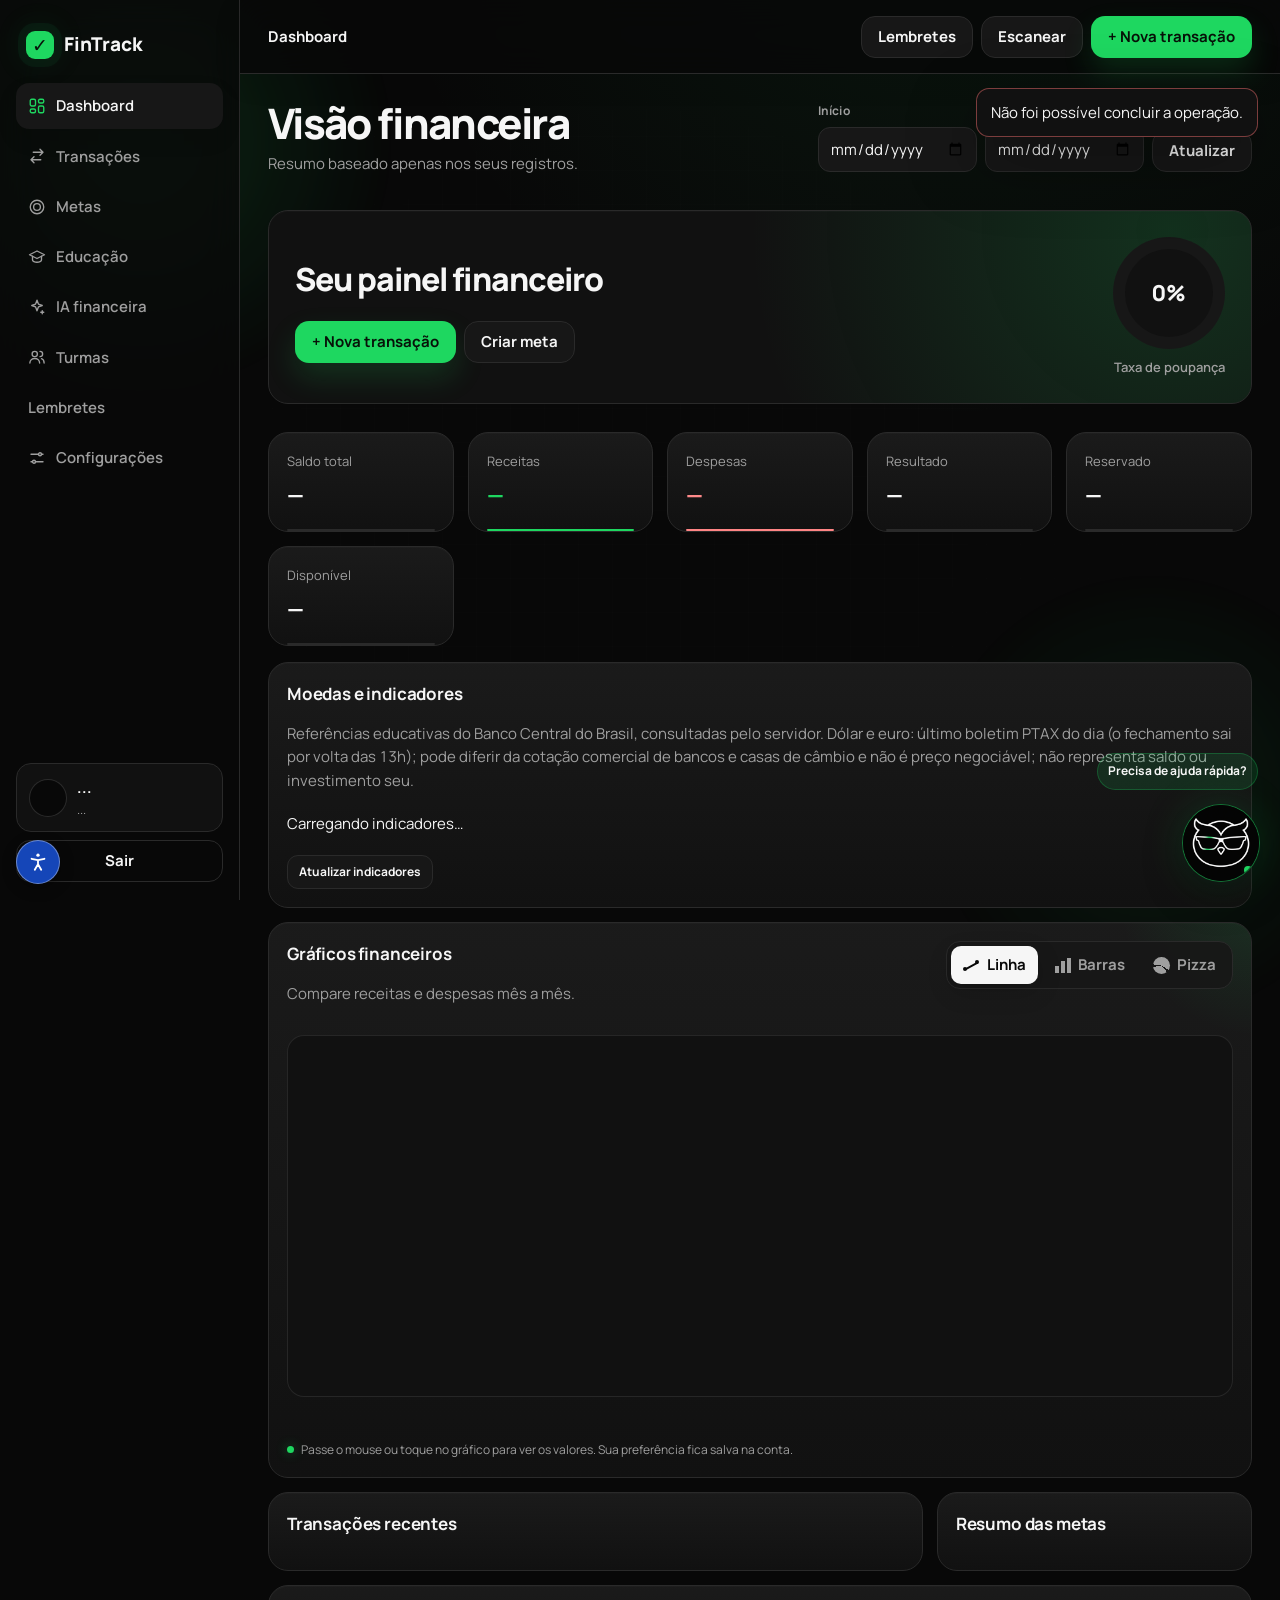
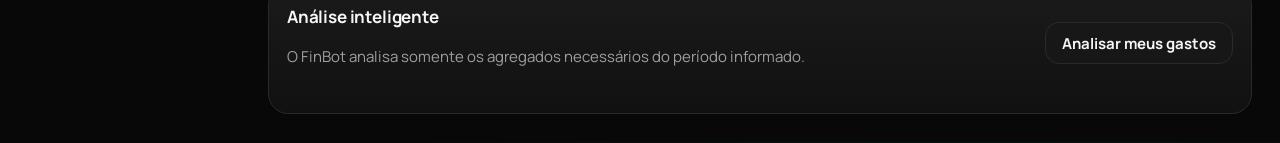
==== commit 4fd79230: "Indicadores: duas casas, atualização automática e último boletim PTAX - Dólar e euro exibidos com 2 " ====
--- a/static/app.html
+++ b/static/app.html
@@ -210,4 +210,4 @@
 <div class="toast" id="toast"></div>
 <script src="app.js?v=12"></script>
 <script src="intro-video.js?v=3"></script>
-<script src="services.js?v=7"></script><script src="accessibility.js?v=6"></script></body></html>
+<script src="services.js?v=8"></script><script src="accessibility.js?v=6"></script></body></html>
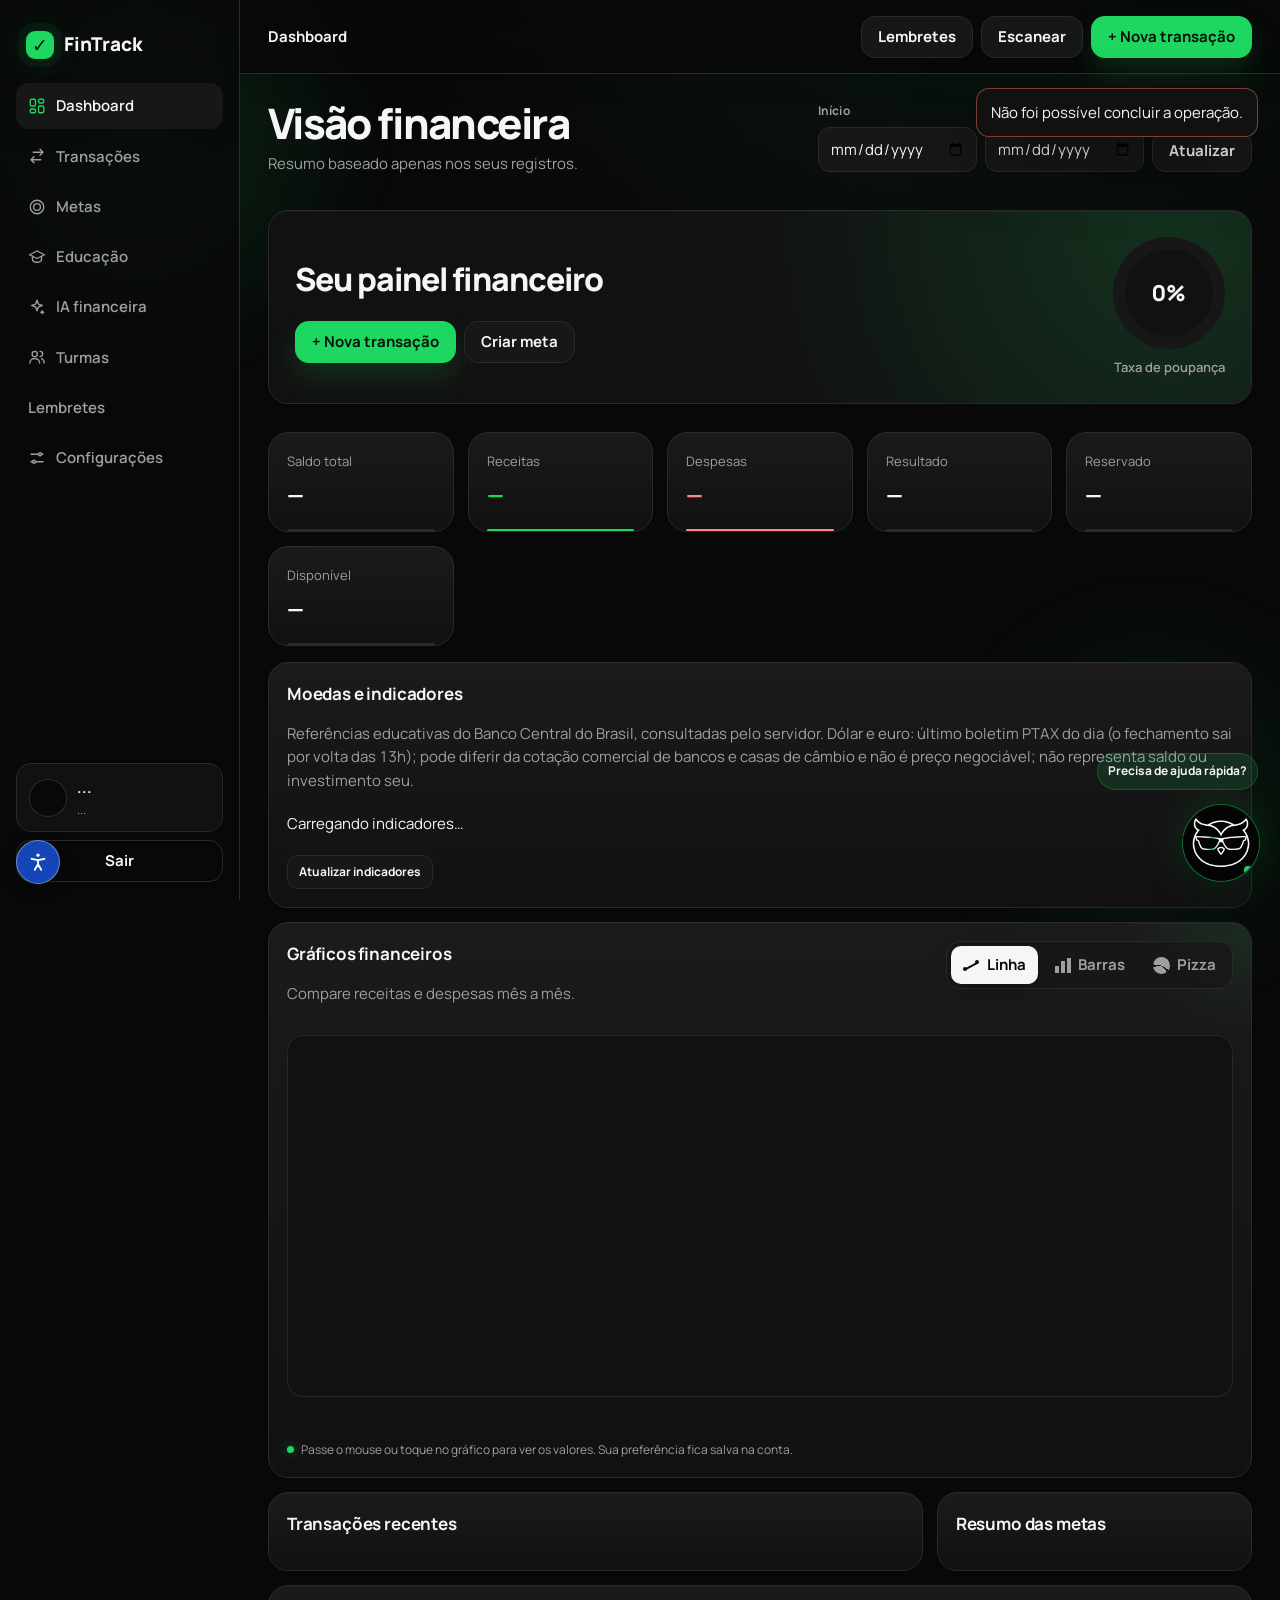
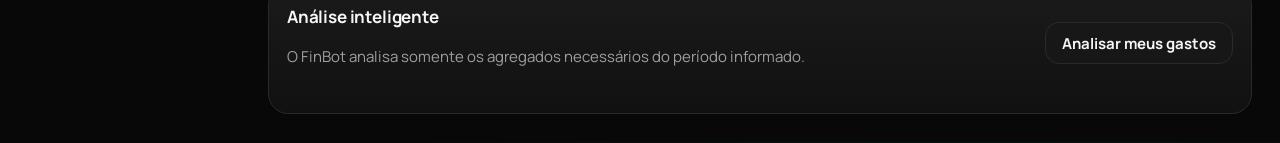
==== commit d1892a59: "Acessibilidade: perfis com os nomes corretos (Deficiência auditiva e Deficiência visual) Co-Authored" ====
--- a/static/app.html
+++ b/static/app.html
@@ -1,4 +1,4 @@
-<!doctype html><html lang="pt-BR"><head><meta charset="utf-8"><meta name="viewport" content="width=device-width,initial-scale=1,viewport-fit=cover,interactive-widget=resizes-content"><title>FinTrack</title><link rel="preconnect" href="https://fonts.googleapis.com"><link rel="preconnect" href="https://fonts.gstatic.com" crossorigin><link href="https://fonts.googleapis.com/css2?family=Manrope:wght@400;500;600;700;800&display=swap" rel="stylesheet"><link rel="stylesheet" href="app.css?v=7"><link rel="stylesheet" href="mobile-services.css?v=14"><link rel="stylesheet" href="a11y.css?v=5"><script src="a11y.js?v=3"></script></head><body>
+<!doctype html><html lang="pt-BR"><head><meta charset="utf-8"><meta name="viewport" content="width=device-width,initial-scale=1,viewport-fit=cover,interactive-widget=resizes-content"><title>FinTrack</title><link rel="preconnect" href="https://fonts.googleapis.com"><link rel="preconnect" href="https://fonts.gstatic.com" crossorigin><link href="https://fonts.googleapis.com/css2?family=Manrope:wght@400;500;600;700;800&display=swap" rel="stylesheet"><link rel="stylesheet" href="app.css?v=7"><link rel="stylesheet" href="mobile-services.css?v=14"><link rel="stylesheet" href="a11y.css?v=5"><script src="a11y.js?v=4"></script></head><body>
 <div class="ambient-grid" aria-hidden="true"></div>
 <div class="shell">
 <button class="nav-scrim" id="navScrim" aria-label="Fechar navegação" tabindex="-1"></button><aside class="side" id="appNavigation">
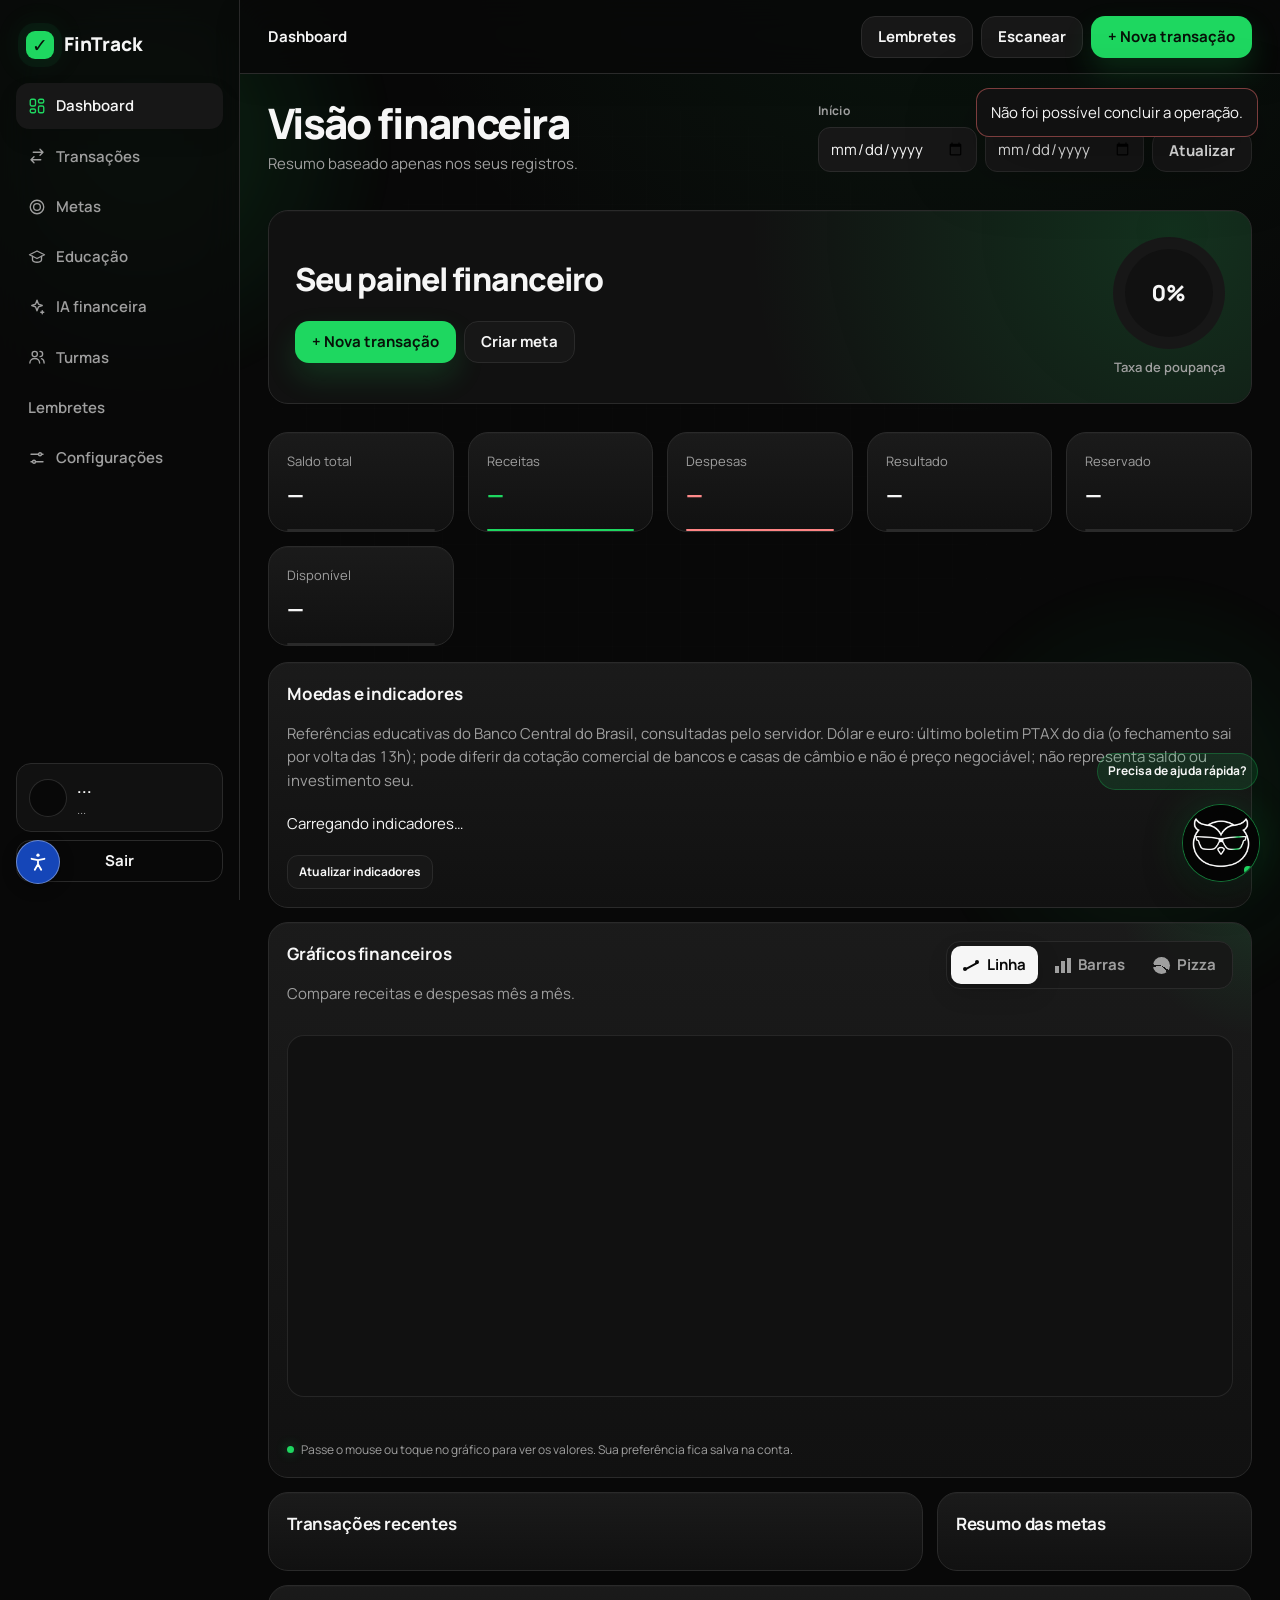
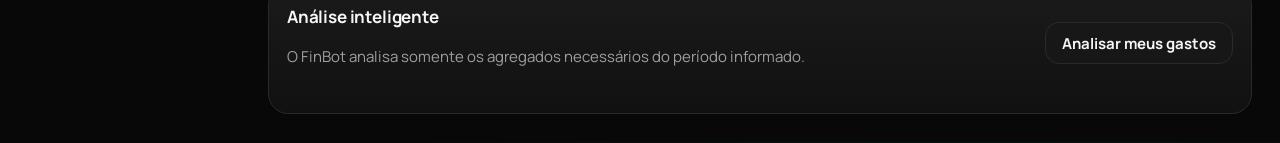
==== commit 64038a49: "Escanear: leitura de comprovante no navegador (OCR Tesseract.js) quando não há serviço de análise Co" ====
--- a/static/app.html
+++ b/static/app.html
@@ -208,6 +208,7 @@
 </div>
 
 <div class="toast" id="toast"></div>
-<script src="app.js?v=12"></script>
+<script src="receipt-ocr.js?v=1"></script>
+<script src="app.js?v=13"></script>
 <script src="intro-video.js?v=3"></script>
 <script src="services.js?v=8"></script><script src="accessibility.js?v=6"></script></body></html>
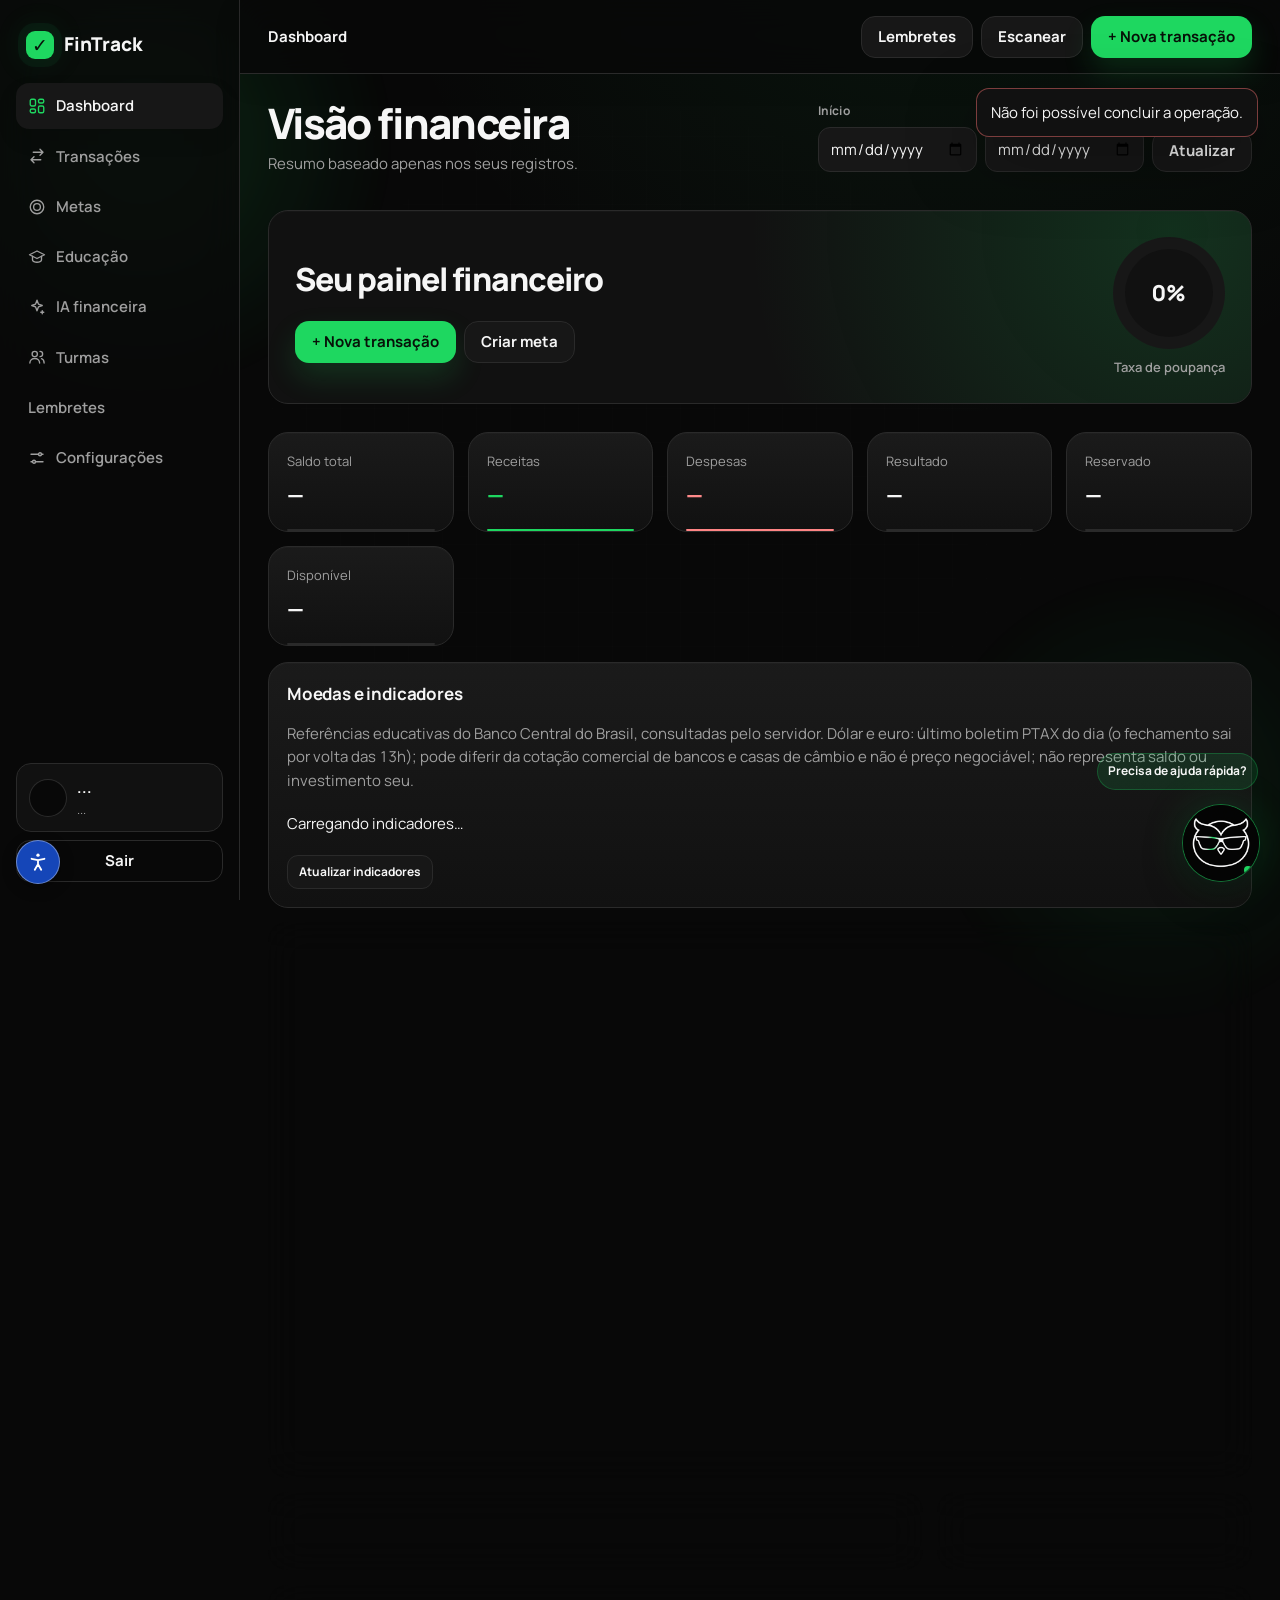
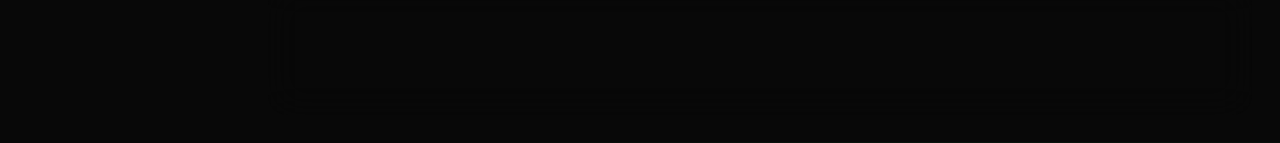
==== commit f9fba219: "Professor: desafios práticos e quizzes (com modelos prontos) e painel de conclusão da turma Co-Autho" ====
--- a/static/app.html
+++ b/static/app.html
@@ -1,4 +1,4 @@
-<!doctype html><html lang="pt-BR"><head><meta charset="utf-8"><meta name="viewport" content="width=device-width,initial-scale=1,viewport-fit=cover,interactive-widget=resizes-content"><title>FinTrack</title><link rel="preconnect" href="https://fonts.googleapis.com"><link rel="preconnect" href="https://fonts.gstatic.com" crossorigin><link href="https://fonts.googleapis.com/css2?family=Manrope:wght@400;500;600;700;800&display=swap" rel="stylesheet"><link rel="stylesheet" href="app.css?v=7"><link rel="stylesheet" href="mobile-services.css?v=14"><link rel="stylesheet" href="a11y.css?v=5"><script src="a11y.js?v=4"></script></head><body>
+<!doctype html><html lang="pt-BR"><head><meta charset="utf-8"><meta name="viewport" content="width=device-width,initial-scale=1,viewport-fit=cover,interactive-widget=resizes-content"><title>FinTrack</title><link rel="preconnect" href="https://fonts.googleapis.com"><link rel="preconnect" href="https://fonts.gstatic.com" crossorigin><link href="https://fonts.googleapis.com/css2?family=Manrope:wght@400;500;600;700;800&display=swap" rel="stylesheet"><link rel="stylesheet" href="app.css?v=8"><link rel="stylesheet" href="mobile-services.css?v=14"><link rel="stylesheet" href="a11y.css?v=5"><script src="a11y.js?v=4"></script></head><body>
 <div class="ambient-grid" aria-hidden="true"></div>
 <div class="shell">
 <button class="nav-scrim" id="navScrim" aria-label="Fechar navegação" tabindex="-1"></button><aside class="side" id="appNavigation">
@@ -183,6 +183,39 @@
   <div class="form-actions"><button class="btn ghost" type="button" data-close="assignModal">Cancelar</button><button class="btn primary" type="submit" id="assignSubmit">Atribuir</button></div></form>
 </div></div>
 
+<div class="modal" id="activityModal" aria-hidden="true"><div class="dialog" style="max-width:680px">
+  <div class="dialog-head"><h2>Lançar atividade</h2><button class="close" data-close="activityModal" aria-label="Fechar">×</button></div>
+  <form id="activityForm"><input type="hidden" id="actClass">
+  <div class="tabs" id="actTabs" role="tablist" style="margin-bottom:12px"><button type="button" class="active" data-type="desafio" role="tab">Desafio prático</button><button type="button" data-type="quiz" role="tab">Quiz</button></div>
+  <div class="field"><label for="actTemplate">Modelo</label><select id="actTemplate"></select></div>
+  <div class="field" style="margin-top:12px"><label for="actTitle">Título</label><input id="actTitle" maxlength="120" required></div>
+  <div id="actChallenge" style="margin-top:12px;display:grid;grid-template-columns:2fr 1fr;gap:10px">
+    <div class="field"><label for="actKind">O aluno precisa</label><select id="actKind"></select></div>
+    <div class="field"><label for="actTarget">Quantidade</label><input id="actTarget" type="number" min="1" max="50" value="1"></div>
+    <p class="muted" style="grid-column:1/-1;font-size:12px;margin:0">O FinTrack confere sozinho e conta só o que o aluno fizer depois do lançamento. Você vê se ele concluiu e quantas ações fez, nunca os valores.</p>
+  </div>
+  <div id="actQuiz" class="hidden" style="margin-top:12px"><div id="actQuestions"></div>
+    <button type="button" class="btn small" id="actAddQ">+ Adicionar pergunta</button>
+    <p class="muted" style="font-size:12px">Marque a alternativa correta de cada pergunta. O aluno conclui com 70% de acertos e só vê o gabarito depois de concluir.</p></div>
+  <div style="display:grid;grid-template-columns:1fr 2fr;gap:10px;margin-top:12px">
+    <div class="field"><label for="actDue">Prazo (opcional)</label><input id="actDue" type="date"></div>
+    <div class="field"><label for="actInstructions">Instruções (opcional)</label><input id="actInstructions" maxlength="1000"></div>
+  </div>
+  <div id="actStatus" class="status" role="status"></div>
+  <div class="form-actions"><button class="btn ghost" type="button" data-close="activityModal">Cancelar</button><button class="btn primary" type="submit" id="actSubmit">Lançar para a turma</button></div></form>
+</div></div>
+
+<div class="modal" id="dashModal" aria-hidden="true"><div class="dialog" style="max-width:760px">
+  <div class="dialog-head"><h2>Painel da turma</h2><button class="close" data-close="dashModal" aria-label="Fechar">×</button></div>
+  <div id="dashBody"></div>
+</div></div>
+
+<div class="modal" id="quizModal" aria-hidden="true"><div class="dialog" style="max-width:640px">
+  <div class="dialog-head"><h2 id="quizTitle">Quiz</h2><button class="close" data-close="quizModal" aria-label="Fechar">×</button></div>
+  <form id="quizForm"><div id="quizBody"></div><div id="quizStatus" class="status" role="status"></div>
+  <div class="form-actions"><button class="btn ghost" type="button" data-close="quizModal">Fechar</button><button class="btn primary" type="submit" id="quizSubmit">Enviar respostas</button></div></form>
+</div></div>
+
 <div class="modal" id="infoModal" aria-hidden="true"><div class="dialog">
   <div class="dialog-head"><h2 id="infoTitle">Detalhes</h2><button class="close" data-close="infoModal" aria-label="Fechar">×</button></div>
   <div id="infoBody"></div>
@@ -209,6 +242,7 @@
 
 <div class="toast" id="toast"></div>
 <script src="receipt-ocr.js?v=1"></script>
-<script src="app.js?v=13"></script>
+<script src="app.js?v=14"></script>
+<script src="teacher.js?v=1"></script>
 <script src="intro-video.js?v=3"></script>
 <script src="services.js?v=8"></script><script src="accessibility.js?v=6"></script></body></html>
--- a/static/app.css
+++ b/static/app.css
@@ -419,3 +419,17 @@
 .tx-m{flex:1;min-width:0;display:grid}.tx-m b{overflow:hidden;text-overflow:ellipsis;white-space:nowrap}.tx-m small{color:var(--muted);font-size:12px}
 .progress{height:9px}.progress i{transform-origin:left;animation:grow 1.1s var(--ease) both}@keyframes grow{from{transform:scaleX(0)}}
 @media(max-width:820px){.hero-d{grid-template-columns:1fr}.hd-r{justify-items:start;grid-auto-flow:column;justify-content:start;align-items:center}.ring2{width:84px;height:84px}.ring2 span{width:66px;height:66px;font-size:17px}.chips{grid-template-columns:1fr}}
+
+/* Painel da turma (professor) */
+.dash-top{display:flex;gap:20px;align-items:center;flex-wrap:wrap}
+.dash-ring{--p:0;width:120px;height:120px;border-radius:50%;flex:none;display:grid;place-content:center;text-align:center;
+  background:radial-gradient(closest-side,var(--panel) 72%,transparent 73%),conic-gradient(var(--green) calc(var(--p)*1%),var(--line) 0)}
+.dash-ring b{font-size:26px;line-height:1}.dash-ring span{font-size:12px;color:var(--muted)}
+.dash-legend{display:flex;gap:12px;flex-wrap:wrap;margin-top:8px;font-size:12px;color:var(--muted)}
+.dash-legend i{display:inline-block;width:10px;height:10px;border-radius:3px;margin-right:5px;vertical-align:-1px}
+.dash-row{display:grid;grid-template-columns:minmax(0,1.3fr) minmax(0,2fr) 48px;gap:10px;align-items:center;padding:7px 0;border-bottom:1px solid var(--line)}
+.dash-label{min-width:0;overflow-wrap:anywhere;font-size:14px}
+.dash-bar{display:flex;height:14px;border-radius:7px;overflow:hidden;background:var(--panel2)}
+.dash-bar span{display:block;height:100%}
+.dash-num{text-align:right;font-variant-numeric:tabular-nums;font-size:13px}
+@media (max-width:560px){.dash-row{grid-template-columns:1fr 44px}.dash-label{grid-column:1/-1}}
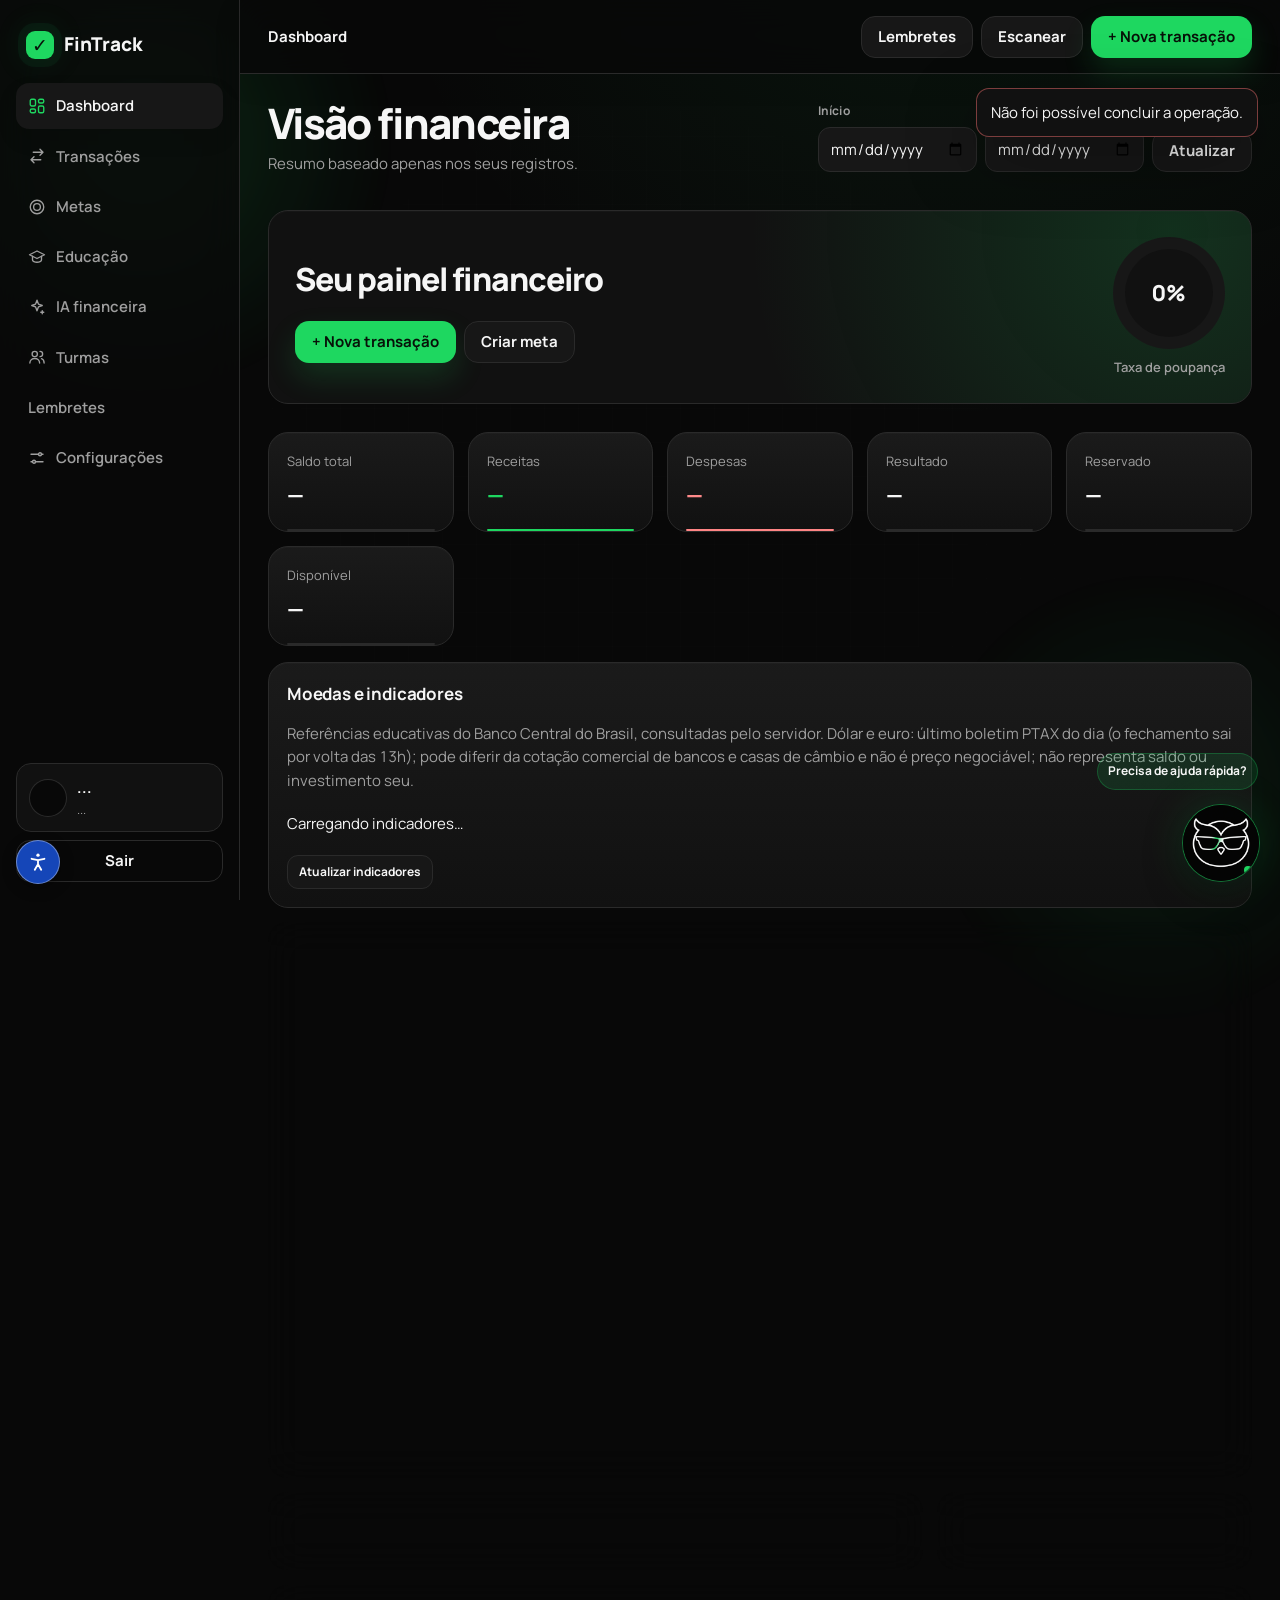
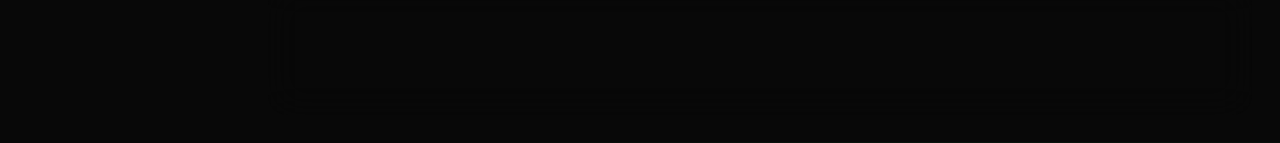
==== commit ad98058d: "Quiz do professor: alternativas no estilo dos campos do site Co-Authored-By: Claude Opus 5.5 <norepl" ====
--- a/static/app.html
+++ b/static/app.html
@@ -243,6 +243,6 @@
 <div class="toast" id="toast"></div>
 <script src="receipt-ocr.js?v=1"></script>
 <script src="app.js?v=14"></script>
-<script src="teacher.js?v=1"></script>
+<script src="teacher.js?v=2"></script>
 <script src="intro-video.js?v=3"></script>
 <script src="services.js?v=8"></script><script src="accessibility.js?v=6"></script></body></html>
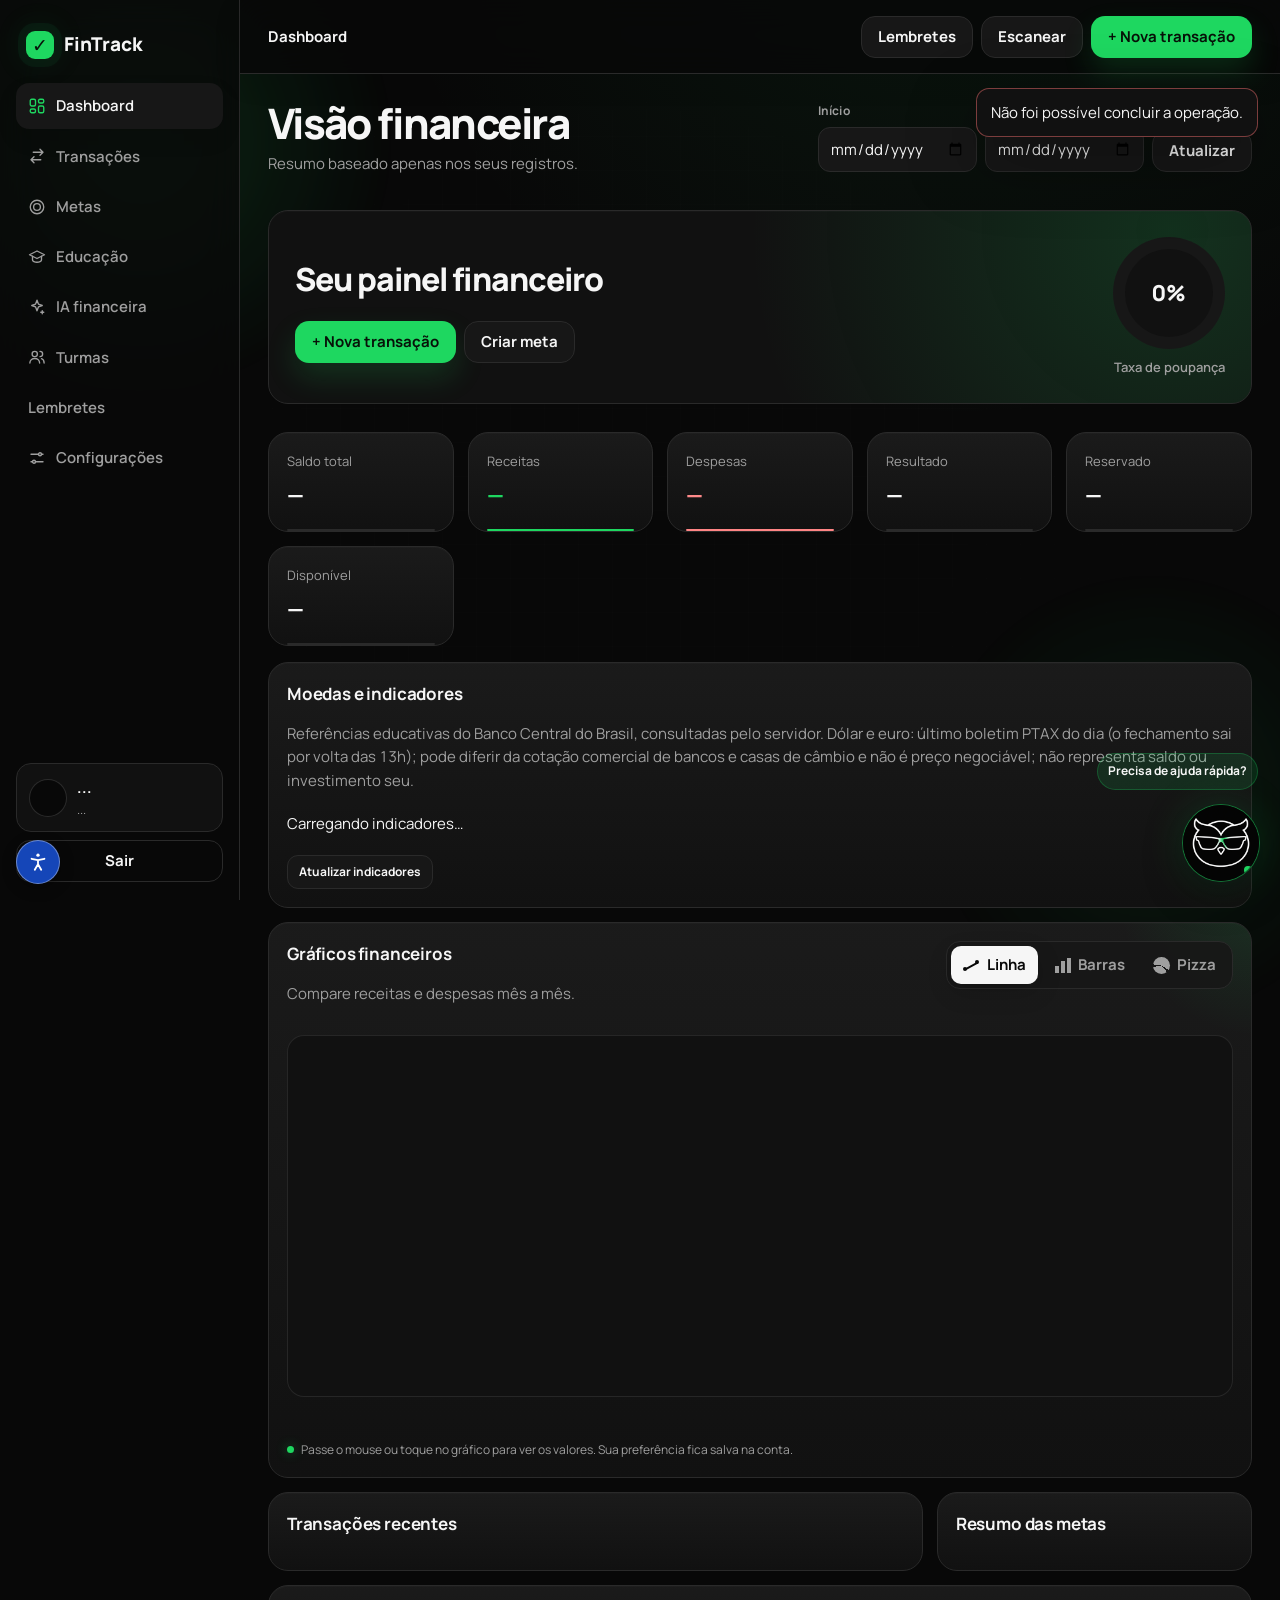
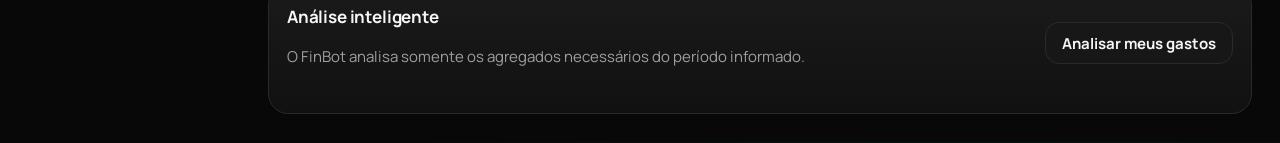
==== commit 495a762a: "Tutorial de boas-vindas para contas novas (aluno e professor), salvo na conta e revisável em Configu" ====
--- a/static/app.html
+++ b/static/app.html
@@ -1,4 +1,4 @@
-<!doctype html><html lang="pt-BR"><head><meta charset="utf-8"><meta name="viewport" content="width=device-width,initial-scale=1,viewport-fit=cover,interactive-widget=resizes-content"><title>FinTrack</title><link rel="preconnect" href="https://fonts.googleapis.com"><link rel="preconnect" href="https://fonts.gstatic.com" crossorigin><link href="https://fonts.googleapis.com/css2?family=Manrope:wght@400;500;600;700;800&display=swap" rel="stylesheet"><link rel="stylesheet" href="app.css?v=8"><link rel="stylesheet" href="mobile-services.css?v=14"><link rel="stylesheet" href="a11y.css?v=5"><script src="a11y.js?v=4"></script></head><body>
+<!doctype html><html lang="pt-BR"><head><meta charset="utf-8"><meta name="viewport" content="width=device-width,initial-scale=1,viewport-fit=cover,interactive-widget=resizes-content"><title>FinTrack</title><link rel="preconnect" href="https://fonts.googleapis.com"><link rel="preconnect" href="https://fonts.gstatic.com" crossorigin><link href="https://fonts.googleapis.com/css2?family=Manrope:wght@400;500;600;700;800&display=swap" rel="stylesheet"><link rel="stylesheet" href="app.css?v=9"><link rel="stylesheet" href="mobile-services.css?v=14"><link rel="stylesheet" href="a11y.css?v=5"><script src="a11y.js?v=4"></script></head><body>
 <div class="ambient-grid" aria-hidden="true"></div>
 <div class="shell">
 <button class="nav-scrim" id="navScrim" aria-label="Fechar navegação" tabindex="-1"></button><aside class="side" id="appNavigation">
@@ -123,6 +123,7 @@
     <div class="card"><h2>Perfil</h2><div class="profile-av"><span class="av" id="profileAvatar" aria-hidden="true"></span><div><a class="btn small" href="avatar.html?edit=1">Trocar avatar</a><div class="muted" style="font-size:12px;margin-top:6px">Use uma arte do FinTrack ou sua foto.</div></div></div><div class="field"><label for="profileName">Nome</label><input id="profileName"></div><div class="field" style="margin-top:12px"><label for="profileEmail">E-mail</label><input id="profileEmail" disabled></div><p class="muted" style="font-size:12px;margin:6px 0 0">Forma de entrar: <span id="profileAuth">—</span></p><button class="btn primary" id="saveProfile" style="margin-top:14px">Salvar perfil</button><div id="profileStatus" class="status"></div></div>
     <div class="card"><h2>Aparência e notificações</h2><div class="switchrow"><div><b>Tema claro</b><div class="muted">Aplicado imediatamente e salvo.</div></div><button class="switch" id="themeSwitch" aria-label="Alternar tema claro" aria-pressed="false"><i></i></button></div><div class="switchrow"><div><b>Dicas financeiras</b></div><button class="switch" id="tipsSwitch" aria-label="Ativar ou desativar dicas financeiras" aria-pressed="false"><i></i></button></div><div class="switchrow"><div><b>Alertas de metas</b></div><button class="switch" id="goalsSwitch" aria-label="Ativar ou desativar alertas de metas" aria-pressed="false"><i></i></button></div><div class="switchrow"><div><b>Resumo semanal por e-mail</b><div class="muted" id="weeklyNote">Depende da infraestrutura de e-mail.</div></div><button class="switch" id="weeklySwitch" aria-label="Ativar ou desativar resumo semanal por e-mail" aria-pressed="false"><i></i></button></div></div>
   </div>
+  <div class="card" style="margin-top:14px"><div class="switchrow" style="border:0;padding:0"><div><h2 style="margin:0 0 4px">Tutorial de boas-vindas</h2><div class="muted">Reveja o passo a passo de como usar o FinTrack.</div></div><button class="btn small" id="replayTour" type="button">Ver tutorial de novo</button></div></div>
   <div class="card" style="margin-top:14px"><h2>Privacidade por turma</h2><p class="muted">Desativado por padrão. Ao ativar, compartilhe apenas resumos autorizados com o professor daquela turma. Comprovantes e conversas privadas nunca entram nesse fluxo.</p><div id="privacyClasses" style="margin-top:12px"></div></div>
   <div id="deploymentNotice" class="notice hidden" style="margin-top:14px"></div>
   <div class="card mobile-account-actions" style="margin-top:14px">
@@ -242,7 +243,8 @@
 
 <div class="toast" id="toast"></div>
 <script src="receipt-ocr.js?v=1"></script>
-<script src="app.js?v=14"></script>
+<script src="app.js?v=15"></script>
+<script src="tour.js?v=1"></script>
 <script src="teacher.js?v=2"></script>
 <script src="intro-video.js?v=3"></script>
 <script src="services.js?v=8"></script><script src="accessibility.js?v=6"></script></body></html>
--- a/static/app.css
+++ b/static/app.css
@@ -433,3 +433,29 @@
 .dash-bar span{display:block;height:100%}
 .dash-num{text-align:right;font-variant-numeric:tabular-nums;font-size:13px}
 @media (max-width:560px){.dash-row{grid-template-columns:1fr 44px}.dash-label{grid-column:1/-1}}
+
+/* Tutorial de boas-vindas */
+.tour{position:fixed;inset:0;z-index:2000;display:grid;place-items:center;padding:16px;background:rgba(0,0,0,.66);backdrop-filter:blur(6px);animation:tourFade .22s ease both}
+.tour.out{animation:tourFade .2s ease reverse both}
+.tour-card{width:min(760px,100%);max-height:calc(100dvh - 32px);overflow:auto;background:var(--panel);border:1px solid var(--line);border-radius:22px;box-shadow:var(--shadow)}
+.tour-card.in{animation:tourIn .32s cubic-bezier(.2,.8,.2,1) both}
+.tour-fig{position:relative;margin:0;background:#000;border-radius:22px 22px 0 0;overflow:hidden}
+.tour-fig img{display:block;width:100%;height:auto;aspect-ratio:16/9;object-fit:cover}
+.tour-tag{position:absolute;top:12px;right:12px;font-size:11px;font-weight:700;letter-spacing:.04em;text-transform:uppercase;color:#d7f5e1;background:rgba(0,0,0,.6);border:1px solid rgba(255,255,255,.18);padding:4px 9px;border-radius:999px}
+.tour-body{padding:20px 24px 22px}
+.tour-step{margin:0 0 4px;font-size:12px;font-weight:700;color:var(--green)}
+.tour-body h2{margin:0 0 8px;font-size:22px}
+.tour-body #tourText{margin:0;color:var(--muted);line-height:1.55}
+.tour-dots{display:flex;gap:6px;margin:16px 0 0}
+.tour-dots i{width:8px;height:8px;border-radius:99px;background:var(--line);transition:width .25s,background .25s}
+.tour-dots i.on{width:22px;background:var(--green)}
+.tour-actions{display:flex;justify-content:space-between;align-items:center;gap:12px;margin-top:18px}
+.tour-skip{background:transparent;border:0;color:var(--muted);font:inherit;font-weight:600;padding:10px 6px;border-radius:10px;cursor:pointer;opacity:.85}
+.tour-skip:hover,.tour-skip:focus-visible{opacity:1;color:var(--text)}
+.tour-next{min-width:150px}
+body.tour-open .mascot-tip,body.tour-open .mascot-panel{display:none!important}
+@keyframes tourFade{from{opacity:0}to{opacity:1}}
+@keyframes tourIn{from{opacity:0;transform:translateY(10px) scale(.985)}to{opacity:1;transform:none}}
+@media (max-width:560px){.tour-body{padding:16px 18px 18px}.tour-body h2{font-size:19px}.tour-actions{flex-direction:column-reverse;align-items:stretch}.tour-next{width:100%;min-height:48px}.tour-skip{width:100%}}
+@media (prefers-reduced-motion:reduce){.tour,.tour-card.in,.tour.out{animation:none}.tour-dots i{transition:none}}
+html.a11y-motion .tour,html.a11y-motion .tour-card.in,html.a11y-motion .tour.out{animation:none}
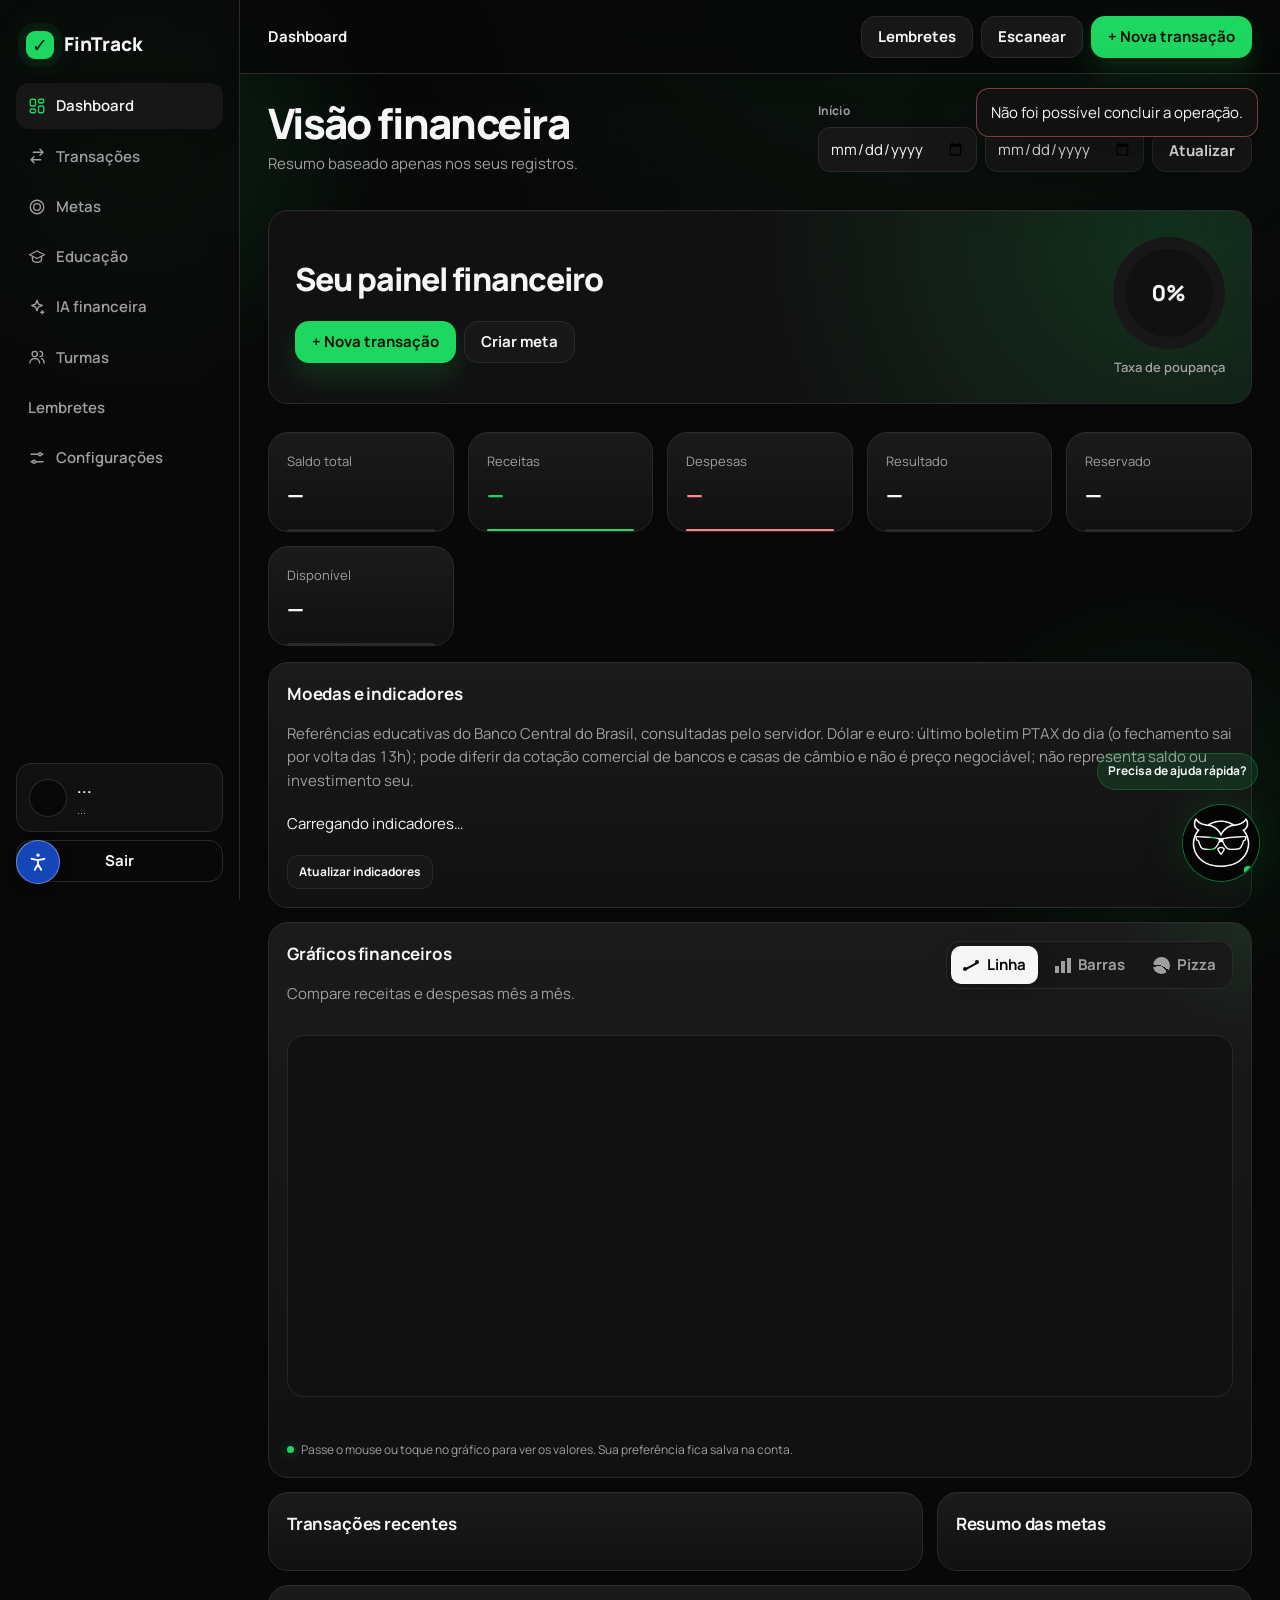
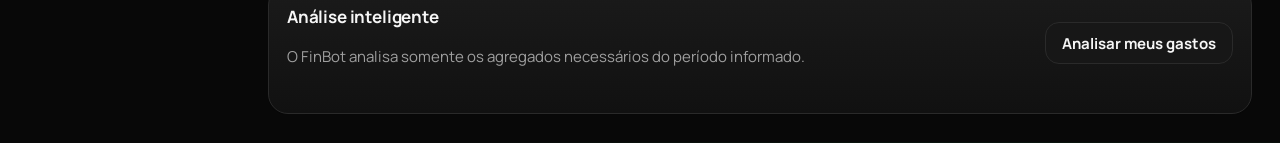
==== commit 77c61423: "Avisos de uso nocivo: apostas e gastos fora de controle (bem-estar) e bloqueio de linguagem ofensiva" ====
--- a/static/app.html
+++ b/static/app.html
@@ -1,4 +1,4 @@
-<!doctype html><html lang="pt-BR"><head><meta charset="utf-8"><meta name="viewport" content="width=device-width,initial-scale=1,viewport-fit=cover,interactive-widget=resizes-content"><title>FinTrack</title><link rel="preconnect" href="https://fonts.googleapis.com"><link rel="preconnect" href="https://fonts.gstatic.com" crossorigin><link href="https://fonts.googleapis.com/css2?family=Manrope:wght@400;500;600;700;800&display=swap" rel="stylesheet"><link rel="stylesheet" href="app.css?v=9"><link rel="stylesheet" href="mobile-services.css?v=14"><link rel="stylesheet" href="a11y.css?v=5"><script src="a11y.js?v=4"></script></head><body>
+<!doctype html><html lang="pt-BR"><head><meta charset="utf-8"><meta name="viewport" content="width=device-width,initial-scale=1,viewport-fit=cover,interactive-widget=resizes-content"><title>FinTrack</title><link rel="preconnect" href="https://fonts.googleapis.com"><link rel="preconnect" href="https://fonts.gstatic.com" crossorigin><link href="https://fonts.googleapis.com/css2?family=Manrope:wght@400;500;600;700;800&display=swap" rel="stylesheet"><link rel="stylesheet" href="app.css?v=10"><link rel="stylesheet" href="mobile-services.css?v=14"><link rel="stylesheet" href="a11y.css?v=5"><script src="a11y.js?v=4"></script></head><body>
 <div class="ambient-grid" aria-hidden="true"></div>
 <div class="shell">
 <button class="nav-scrim" id="navScrim" aria-label="Fechar navegação" tabindex="-1"></button><aside class="side" id="appNavigation">
@@ -243,8 +243,8 @@
 
 <div class="toast" id="toast"></div>
 <script src="receipt-ocr.js?v=1"></script>
-<script src="app.js?v=15"></script>
+<script src="app.js?v=16"></script>
 <script src="tour.js?v=1"></script>
 <script src="teacher.js?v=2"></script>
 <script src="intro-video.js?v=3"></script>
-<script src="services.js?v=8"></script><script src="accessibility.js?v=6"></script></body></html>
+<script src="services.js?v=9"></script><script src="accessibility.js?v=6"></script></body></html>
--- a/static/app.css
+++ b/static/app.css
@@ -459,3 +459,9 @@
 @media (max-width:560px){.tour-body{padding:16px 18px 18px}.tour-body h2{font-size:19px}.tour-actions{flex-direction:column-reverse;align-items:stretch}.tour-next{width:100%;min-height:48px}.tour-skip{width:100%}}
 @media (prefers-reduced-motion:reduce){.tour,.tour-card.in,.tour.out{animation:none}.tour-dots i{transition:none}}
 html.a11y-motion .tour,html.a11y-motion .tour-card.in,html.a11y-motion .tour.out{animation:none}
+
+/* Avisos de bem-estar e segurança */
+.reminder-item.kind-wellbeing{border-left:4px solid var(--yellow)}
+.reminder-item.kind-security{border-left:4px solid var(--red)}
+.reminder-tag{color:var(--yellow);font-weight:800}.reminder-tag.sec{color:var(--red)}
+.reminder-help{margin:8px 0 0;font-size:13px;color:var(--muted)}.reminder-help a{color:var(--green);font-weight:700}
